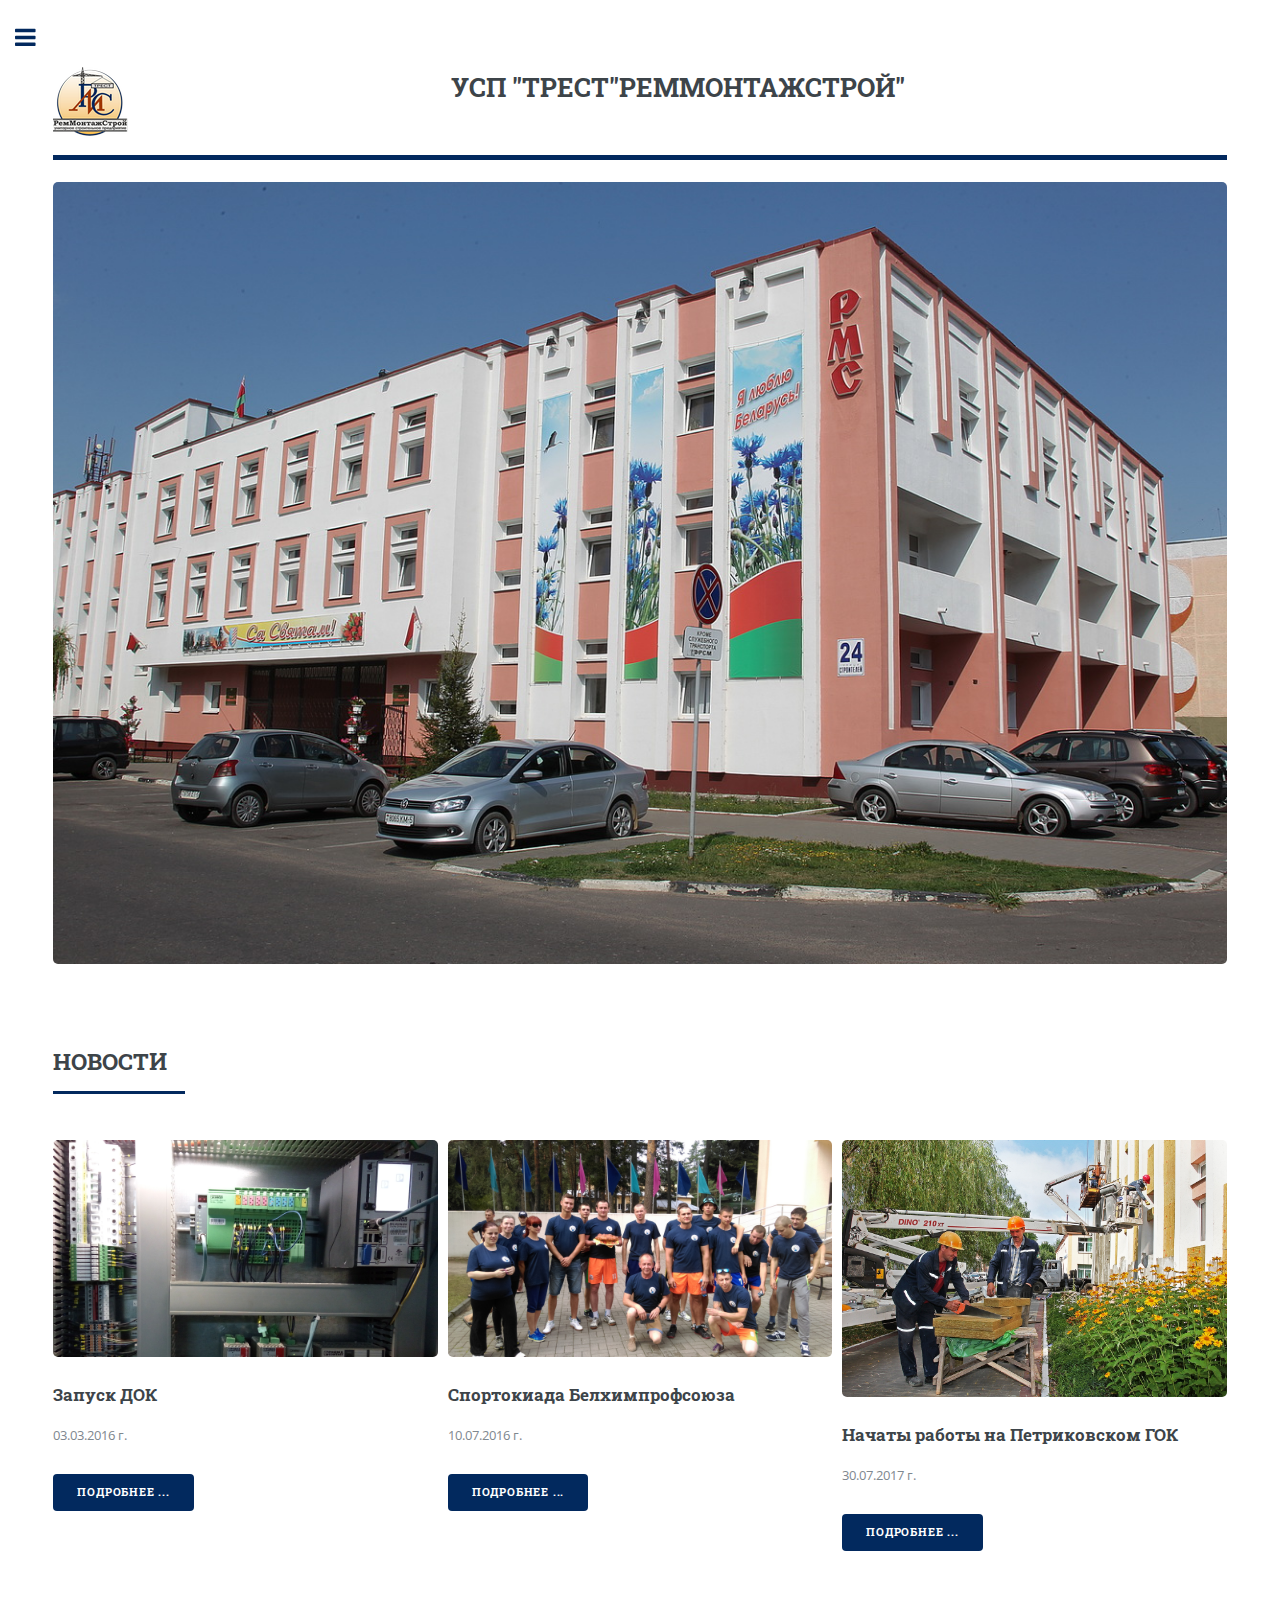
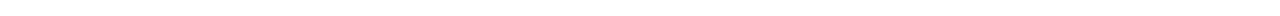
==== index.html @ 331b1f1f "Хрень опять" ====
<!DOCTYPE HTML>

<html>

<head>
    <title>УСП "Трест"Реммотажстрой"</title>
    <meta charset="utf-8" />
    <meta name="viewport" content="width=device-width, initial-scale=1, user-scalable=no" />
    <!--[if lte IE 8]><script src="assets/js/ie/html5shiv.js"></script><![endif]-->
    <link rel="stylesheet" href="assets/css/main.css" />
    <!--[if lte IE 9]><link rel="stylesheet" href="assets/css/ie9.css" /><![endif]-->
    <!--[if lte IE 8]><link rel="stylesheet" href="assets/css/ie8.css" /><![endif]-->
</head>

<body>

    <!-- Wrapper -->
    <div id="wrapper">

        <!-- Main -->
        <div id="main">
            <div class="inner">

                <!-- Header -->
                <header id="header">
                    <a href="index.html" class="logo">
                        <!-- <strong>УСП "Трест"Реммотажстрой"</strong> -->
                        <img src="images/logo.png" align="left" alt="">
                        <h2 align="center">УСП "ТРЕСТ"РЕММОНТАЖСТРОЙ"</h2>
                    </a>
                </header>

                <!-- Section -->
                <br><span class="image fit">
						<img src="images/slideshow/slide_1.jpg" alt=""/>
					</span>
                <section>
                    <header class="major">
                        <h2>НОВОСТИ</h2>
                    </header>
                    <div class="box alt">
                        <div class="row 50% uniform">
                            <div class="4u">
                                <span class="image fit"><img src="images/news/IMG_2016-05-11_094144.jpg" alt="" /></span>
                                <h3>
                                    Запуск ДОК
                                </h3>
                                <p>03.03.2016&nbspг.</p>
                                <ul class="actions">
                                    <li><a href="#" class="button special fit">Подробнее ...</a></li>
                                </ul>
                            </div>
                            <div class="4u">
                                <span class="image fit"><img src="images/news/IMAG3415.jpg" alt="" /></span>
                                <h3>
                                    Спортокиада Белхимпрофсоюза
                                </h3>
                                <p>10.07.2016&nbspг.</p>
                                <ul class="actions">
                                    <li><a href="#" class="button special fit">Подробнее ...</a></li>
                                </ul>
                            </div>
                            <div class="4u">
                                <span class="image fit"><img src="images/history/slide_3.jpg" alt="" /></span>
                                <h3>Начаты работы на Петриковском ГОК</h3>
                                <p>30.07.2017&nbspг.</p>
                                <ul class="actions">
                                    <li><a href="#" class="button special fit">Подробнее ...</a></li>
                                </ul>
                            </div>
                        </div>
                    </div>
                </section>

            </div>
        </div>

        <!-- Sidebar -->
        <div id="sidebar">
            <div class="inner">

                <!-- Search -->
<<<<<<< HEAD
               <section id="search" class="alt">
									<form method="post" action="#">
										<input type="text" name="query" id="query" placeholder="Найти..." />
									</form>
				</section>
=======
                <section id="search" class="alt">
                    <form method="post" action="#">
                        <input type="text" name="query" id="query" placeholder="Search" />
                    </form>
                </section>
>>>>>>> 5af8afeb634a2a65fe85625d6ecbdbc8ba292c59

                <!-- Menu -->
                <nav id="menu">
                    <header class="major">
                        <h2>Меню:</h2>
                    </header>
                    <ul>
                        <li><a href="index.html">Главная страница</a></li>
                        <li>
                            <span class="opener">Виды деятельности</span>
                            <ul>
                                <li><a href="equipment.html">Выполняемые работы</a></li>
                                <li><a href="equipment_1">Производство</a></li>
                                <li><a href="equipment_2">Оказание услуг</a></li>
                            </ul>
                        </li>
                        <li><a href="license.html">Сертификаты и лицензии</a></li>
                        <li><a href="contacts.html">Контакты</a></li>
                        <li><a href="about_the_company.html">О предприятии</a></li>
                    </ul>
                </nav>

                <!-- Footer -->
                <footer id="footer">
                    <p align="center">Унитарное строительное предприятие
                        <br>«Трест«Реммонтажстрой»
                        <br>ул. Строителей, 24, каб.302, 223710,
                        <br>г. Солигорск Минской области.
                        <br>т/ф: +375174 22 63 66</p><br><br><br><br><br><br><br><br><br>
                    <p align="center" class="copyright">&copy&nbsp2017&nbspУСП&nbsp"Трест"Реммонтажстрой"</p>
                </footer>

            </div>
        </div>

    </div>

    <!-- Scripts -->
    <script src="assets/js/jquery.min.js"></script>
    <script src="assets/js/skel.min.js"></script>
    <script src="assets/js/util.js"></script>
    <!--[if lte IE 8]><script src="assets/js/ie/respond.min.js"></script><![endif]-->
    <script src="assets/js/main.js"></script>

</body>

</html>
---- assets/css/main.css ----
@import url(font-awesome.min.css);
@import url("https://fonts.googleapis.com/css?family=Open+Sans:400,600,400italic,600italic|Roboto+Slab:400,700");

/*
	Editorial by HTML5 UP
	html5up.net | @ajlkn
	Free for personal and commercial use under the CCA 3.0 license (html5up.net/license)
*/


/* Reset */

html,
body,
div,
span,
applet,
object,
iframe,
h1,
h2,
h3,
h4,
h5,
h6,
p,
blockquote,
pre,
a,
abbr,
acronym,
address,
big,
cite,
code,
del,
dfn,
em,
img,
ins,
kbd,
q,
s,
samp,
small,
strike,
strong,
sub,
sup,
tt,
var,
b,
u,
i,
center,
dl,
dt,
dd,
ol,
ul,
li,
fieldset,
form,
label,
legend,
table,
caption,
tbody,
tfoot,
thead,
tr,
th,
td,
article,
aside,
canvas,
details,
embed,
figure,
figcaption,
footer,
header,
hgroup,
menu,
nav,
output,
ruby,
section,
summary,
time,
mark,
audio,
video {
    margin: 0;
    padding: 0;
    border: 0;
    font-size: 100%;
    font: inherit;
    vertical-align: baseline;
}

article,
aside,
details,
figcaption,
figure,
footer,
header,
hgroup,
menu,
nav,
section {
    display: block;
}

body {
    line-height: 1;
}

ol,
ul {
    list-style: none;
}

blockquote,
q {
    quotes: none;
}

blockquote:before,
blockquote:after,
q:before,
q:after {
    content: '';
    content: none;
}

table {
    border-collapse: collapse;
    border-spacing: 0;
}

body {
    -webkit-text-size-adjust: none;
}


/* Box Model */

*,
*:before,
*:after {
    -moz-box-sizing: border-box;
    -webkit-box-sizing: border-box;
    box-sizing: border-box;
}


/* Grid */

.row {
    border-bottom: solid 1px transparent;
    -moz-box-sizing: border-box;
    -webkit-box-sizing: border-box;
    box-sizing: border-box;
}

.row>* {
    float: left;
    -moz-box-sizing: border-box;
    -webkit-box-sizing: border-box;
    box-sizing: border-box;
}

.row:after,
.row:before {
    content: '';
    display: block;
    clear: both;
    height: 0;
}

.row.uniform>*> :first-child {
    margin-top: 0;
}

.row.uniform>*> :last-child {
    margin-bottom: 0;
}

.row.\30 \25>* {
    padding: 0 0 0 0em;
}

.row.\30 \25 {
    margin: 0 0 -1px 0em;
}

.row.uniform.\30 \25>* {
    padding: 0em 0 0 0em;
}

.row.uniform.\30 \25 {
    margin: 0em 0 -1px 0em;
}

.row>* {
    padding: 0 0 0 1.5em;
}

.row {
    margin: 0 0 -1px -1.5em;
}

.row.uniform>* {
    padding: 1.5em 0 0 1.5em;
}

.row.uniform {
    margin: -1.5em 0 -1px -1.5em;
}

.row.\32 00\25>* {
    padding: 0 0 0 3em;
}

.row.\32 00\25 {
    margin: 0 0 -1px -3em;
}

.row.uniform.\32 00\25>* {
    padding: 3em 0 0 3em;
}

.row.uniform.\32 00\25 {
    margin: -3em 0 -1px -3em;
}

.row.\31 50\25>* {
    padding: 0 0 0 2.25em;
}

.row.\31 50\25 {
    margin: 0 0 -1px -2.25em;
}

.row.uniform.\31 50\25>* {
    padding: 2.25em 0 0 2.25em;
}

.row.uniform.\31 50\25 {
    margin: -2.25em 0 -1px -2.25em;
}

.row.\35 0\25>* {
    padding: 0 0 0 0.75em;
}

.row.\35 0\25 {
    margin: 0 0 -1px -0.75em;
}

.row.uniform.\35 0\25>* {
    padding: 0.75em 0 0 0.75em;
}

.row.uniform.\35 0\25 {
    margin: -0.75em 0 -1px -0.75em;
}

.row.\32 5\25>* {
    padding: 0 0 0 0.375em;
}

.row.\32 5\25 {
    margin: 0 0 -1px -0.375em;
}

.row.uniform.\32 5\25>* {
    padding: 0.375em 0 0 0.375em;
}

.row.uniform.\32 5\25 {
    margin: -0.375em 0 -1px -0.375em;
}

.\31 2u,
.\31 2u\24 {
    width: 100%;
    clear: none;
    margin-left: 0;
}

.\31 1u,
.\31 1u\24 {
    width: 91.6666666667%;
    clear: none;
    margin-left: 0;
}

.\31 0u,
.\31 0u\24 {
    width: 83.3333333333%;
    clear: none;
    margin-left: 0;
}

.\39 u,
.\39 u\24 {
    width: 75%;
    clear: none;
    margin-left: 0;
}

.\38 u,
.\38 u\24 {
    width: 66.6666666667%;
    clear: none;
    margin-left: 0;
}

.\37 u,
.\37 u\24 {
    width: 58.3333333333%;
    clear: none;
    margin-left: 0;
}

.\36 u,
.\36 u\24 {
    width: 50%;
    clear: none;
    margin-left: 0;
}

.\35 u,
.\35 u\24 {
    width: 41.6666666667%;
    clear: none;
    margin-left: 0;
}

.\34 u,
.\34 u\24 {
    width: 33.3333333333%;
    clear: none;
    margin-left: 0;
}

.\33 u,
.\33 u\24 {
    width: 25%;
    clear: none;
    margin-left: 0;
}

.\32 u,
.\32 u\24 {
    width: 16.6666666667%;
    clear: none;
    margin-left: 0;
}

.\31 u,
.\31 u\24 {
    width: 8.3333333333%;
    clear: none;
    margin-left: 0;
}

.\31 2u\24+*,
.\31 1u\24+*,
.\31 0u\24+*,
.\39 u\24+*,
.\38 u\24+*,
.\37 u\24+*,
.\36 u\24+*,
.\35 u\24+*,
.\34 u\24+*,
.\33 u\24+*,
.\32 u\24+*,
.\31 u\24+* {
    clear: left;
}

.\-11u {
    margin-left: 91.66667%;
}

.\-10u {
    margin-left: 83.33333%;
}

.\-9u {
    margin-left: 75%;
}

.\-8u {
    margin-left: 66.66667%;
}

.\-7u {
    margin-left: 58.33333%;
}

.\-6u {
    margin-left: 50%;
}

.\-5u {
    margin-left: 41.66667%;
}

.\-4u {
    margin-left: 33.33333%;
}

.\-3u {
    margin-left: 25%;
}

.\-2u {
    margin-left: 16.66667%;
}

.\-1u {
    margin-left: 8.33333%;
}

@media screen and (max-width: 1680px) {
    .row>* {
        padding: 0 0 0 1.5em;
    }
    .row {
        margin: 0 0 -1px -1.5em;
    }
    .row.uniform>* {
        padding: 1.5em 0 0 1.5em;
    }
    .row.uniform {
        margin: -1.5em 0 -1px -1.5em;
    }
    .row.\32 00\25>* {
        padding: 0 0 0 3em;
    }
    .row.\32 00\25 {
        margin: 0 0 -1px -3em;
    }
    .row.uniform.\32 00\25>* {
        padding: 3em 0 0 3em;
    }
    .row.uniform.\32 00\25 {
        margin: -3em 0 -1px -3em;
    }
    .row.\31 50\25>* {
        padding: 0 0 0 2.25em;
    }
    .row.\31 50\25 {
        margin: 0 0 -1px -2.25em;
    }
    .row.uniform.\31 50\25>* {
        padding: 2.25em 0 0 2.25em;
    }
    .row.uniform.\31 50\25 {
        margin: -2.25em 0 -1px -2.25em;
    }
    .row.\35 0\25>* {
        padding: 0 0 0 0.75em;
    }
    .row.\35 0\25 {
        margin: 0 0 -1px -0.75em;
    }
    .row.uniform.\35 0\25>* {
        padding: 0.75em 0 0 0.75em;
    }
    .row.uniform.\35 0\25 {
        margin: -0.75em 0 -1px -0.75em;
    }
    .row.\32 5\25>* {
        padding: 0 0 0 0.375em;
    }
    .row.\32 5\25 {
        margin: 0 0 -1px -0.375em;
    }
    .row.uniform.\32 5\25>* {
        padding: 0.375em 0 0 0.375em;
    }
    .row.uniform.\32 5\25 {
        margin: -0.375em 0 -1px -0.375em;
    }
    .\31 2u\28xlarge\29,
    .\31 2u\24\28xlarge\29 {
        width: 100%;
        clear: none;
        margin-left: 0;
    }
    .\31 1u\28xlarge\29,
    .\31 1u\24\28xlarge\29 {
        width: 91.6666666667%;
        clear: none;
        margin-left: 0;
    }
    .\31 0u\28xlarge\29,
    .\31 0u\24\28xlarge\29 {
        width: 83.3333333333%;
        clear: none;
        margin-left: 0;
    }
    .\39 u\28xlarge\29,
    .\39 u\24\28xlarge\29 {
        width: 75%;
        clear: none;
        margin-left: 0;
    }
    .\38 u\28xlarge\29,
    .\38 u\24\28xlarge\29 {
        width: 66.6666666667%;
        clear: none;
        margin-left: 0;
    }
    .\37 u\28xlarge\29,
    .\37 u\24\28xlarge\29 {
        width: 58.3333333333%;
        clear: none;
        margin-left: 0;
    }
    .\36 u\28xlarge\29,
    .\36 u\24\28xlarge\29 {
        width: 50%;
        clear: none;
        margin-left: 0;
    }
    .\35 u\28xlarge\29,
    .\35 u\24\28xlarge\29 {
        width: 41.6666666667%;
        clear: none;
        margin-left: 0;
    }
    .\34 u\28xlarge\29,
    .\34 u\24\28xlarge\29 {
        width: 33.3333333333%;
        clear: none;
        margin-left: 0;
    }
    .\33 u\28xlarge\29,
    .\33 u\24\28xlarge\29 {
        width: 25%;
        clear: none;
        margin-left: 0;
    }
    .\32 u\28xlarge\29,
    .\32 u\24\28xlarge\29 {
        width: 16.6666666667%;
        clear: none;
        margin-left: 0;
    }
    .\31 u\28xlarge\29,
    .\31 u\24\28xlarge\29 {
        width: 8.3333333333%;
        clear: none;
        margin-left: 0;
    }
    .\31 2u\24\28xlarge\29+*,
    .\31 1u\24\28xlarge\29+*,
    .\31 0u\24\28xlarge\29+*,
    .\39 u\24\28xlarge\29+*,
    .\38 u\24\28xlarge\29+*,
    .\37 u\24\28xlarge\29+*,
    .\36 u\24\28xlarge\29+*,
    .\35 u\24\28xlarge\29+*,
    .\34 u\24\28xlarge\29+*,
    .\33 u\24\28xlarge\29+*,
    .\32 u\24\28xlarge\29+*,
    .\31 u\24\28xlarge\29+* {
        clear: left;
    }
    .\-11u\28xlarge\29 {
        margin-left: 91.66667%;
    }
    .\-10u\28xlarge\29 {
        margin-left: 83.33333%;
    }
    .\-9u\28xlarge\29 {
        margin-left: 75%;
    }
    .\-8u\28xlarge\29 {
        margin-left: 66.66667%;
    }
    .\-7u\28xlarge\29 {
        margin-left: 58.33333%;
    }
    .\-6u\28xlarge\29 {
        margin-left: 50%;
    }
    .\-5u\28xlarge\29 {
        margin-left: 41.66667%;
    }
    .\-4u\28xlarge\29 {
        margin-left: 33.33333%;
    }
    .\-3u\28xlarge\29 {
        margin-left: 25%;
    }
    .\-2u\28xlarge\29 {
        margin-left: 16.66667%;
    }
    .\-1u\28xlarge\29 {
        margin-left: 8.33333%;
    }
}

@media screen and (max-width: 1280px) {
    .row>* {
        padding: 0 0 0 1.5em;
    }
    .row {
        margin: 0 0 -1px -1.5em;
    }
    .row.uniform>* {
        padding: 1.5em 0 0 1.5em;
    }
    .row.uniform {
        margin: -1.5em 0 -1px -1.5em;
    }
    .row.\32 00\25>* {
        padding: 0 0 0 3em;
    }
    .row.\32 00\25 {
        margin: 0 0 -1px -3em;
    }
    .row.uniform.\32 00\25>* {
        padding: 3em 0 0 3em;
    }
    .row.uniform.\32 00\25 {
        margin: -3em 0 -1px -3em;
    }
    .row.\31 50\25>* {
        padding: 0 0 0 2.25em;
    }
    .row.\31 50\25 {
        margin: 0 0 -1px -2.25em;
    }
    .row.uniform.\31 50\25>* {
        padding: 2.25em 0 0 2.25em;
    }
    .row.uniform.\31 50\25 {
        margin: -2.25em 0 -1px -2.25em;
    }
    .row.\35 0\25>* {
        padding: 0 0 0 0.75em;
    }
    .row.\35 0\25 {
        margin: 0 0 -1px -0.75em;
    }
    .row.uniform.\35 0\25>* {
        padding: 0.75em 0 0 0.75em;
    }
    .row.uniform.\35 0\25 {
        margin: -0.75em 0 -1px -0.75em;
    }
    .row.\32 5\25>* {
        padding: 0 0 0 0.375em;
    }
    .row.\32 5\25 {
        margin: 0 0 -1px -0.375em;
    }
    .row.uniform.\32 5\25>* {
        padding: 0.375em 0 0 0.375em;
    }
    .row.uniform.\32 5\25 {
        margin: -0.375em 0 -1px -0.375em;
    }
    .\31 2u\28large\29,
    .\31 2u\24\28large\29 {
        width: 100%;
        clear: none;
        margin-left: 0;
    }
    .\31 1u\28large\29,
    .\31 1u\24\28large\29 {
        width: 91.6666666667%;
        clear: none;
        margin-left: 0;
    }
    .\31 0u\28large\29,
    .\31 0u\24\28large\29 {
        width: 83.3333333333%;
        clear: none;
        margin-left: 0;
    }
    .\39 u\28large\29,
    .\39 u\24\28large\29 {
        width: 75%;
        clear: none;
        margin-left: 0;
    }
    .\38 u\28large\29,
    .\38 u\24\28large\29 {
        width: 66.6666666667%;
        clear: none;
        margin-left: 0;
    }
    .\37 u\28large\29,
    .\37 u\24\28large\29 {
        width: 58.3333333333%;
        clear: none;
        margin-left: 0;
    }
    .\36 u\28large\29,
    .\36 u\24\28large\29 {
        width: 50%;
        clear: none;
        margin-left: 0;
    }
    .\35 u\28large\29,
    .\35 u\24\28large\29 {
        width: 41.6666666667%;
        clear: none;
        margin-left: 0;
    }
    .\34 u\28large\29,
    .\34 u\24\28large\29 {
        width: 33.3333333333%;
        clear: none;
        margin-left: 0;
    }
    .\33 u\28large\29,
    .\33 u\24\28large\29 {
        width: 25%;
        clear: none;
        margin-left: 0;
    }
    .\32 u\28large\29,
    .\32 u\24\28large\29 {
        width: 16.6666666667%;
        clear: none;
        margin-left: 0;
    }
    .\31 u\28large\29,
    .\31 u\24\28large\29 {
        width: 8.3333333333%;
        clear: none;
        margin-left: 0;
    }
    .\31 2u\24\28large\29+*,
    .\31 1u\24\28large\29+*,
    .\31 0u\24\28large\29+*,
    .\39 u\24\28large\29+*,
    .\38 u\24\28large\29+*,
    .\37 u\24\28large\29+*,
    .\36 u\24\28large\29+*,
    .\35 u\24\28large\29+*,
    .\34 u\24\28large\29+*,
    .\33 u\24\28large\29+*,
    .\32 u\24\28large\29+*,
    .\31 u\24\28large\29+* {
        clear: left;
    }
    .\-11u\28large\29 {
        margin-left: 91.66667%;
    }
    .\-10u\28large\29 {
        margin-left: 83.33333%;
    }
    .\-9u\28large\29 {
        margin-left: 75%;
    }
    .\-8u\28large\29 {
        margin-left: 66.66667%;
    }
    .\-7u\28large\29 {
        margin-left: 58.33333%;
    }
    .\-6u\28large\29 {
        margin-left: 50%;
    }
    .\-5u\28large\29 {
        margin-left: 41.66667%;
    }
    .\-4u\28large\29 {
        margin-left: 33.33333%;
    }
    .\-3u\28large\29 {
        margin-left: 25%;
    }
    .\-2u\28large\29 {
        margin-left: 16.66667%;
    }
    .\-1u\28large\29 {
        margin-left: 8.33333%;
    }
}

@media screen and (max-width: 980px) {
    .row>* {
        padding: 0 0 0 1.5em;
    }
    .row {
        margin: 0 0 -1px -1.5em;
    }
    .row.uniform>* {
        padding: 1.5em 0 0 1.5em;
    }
    .row.uniform {
        margin: -1.5em 0 -1px -1.5em;
    }
    .row.\32 00\25>* {
        padding: 0 0 0 3em;
    }
    .row.\32 00\25 {
        margin: 0 0 -1px -3em;
    }
    .row.uniform.\32 00\25>* {
        padding: 3em 0 0 3em;
    }
    .row.uniform.\32 00\25 {
        margin: -3em 0 -1px -3em;
    }
    .row.\31 50\25>* {
        padding: 0 0 0 2.25em;
    }
    .row.\31 50\25 {
        margin: 0 0 -1px -2.25em;
    }
    .row.uniform.\31 50\25>* {
        padding: 2.25em 0 0 2.25em;
    }
    .row.uniform.\31 50\25 {
        margin: -2.25em 0 -1px -2.25em;
    }
    .row.\35 0\25>* {
        padding: 0 0 0 0.75em;
    }
    .row.\35 0\25 {
        margin: 0 0 -1px -0.75em;
    }
    .row.uniform.\35 0\25>* {
        padding: 0.75em 0 0 0.75em;
    }
    .row.uniform.\35 0\25 {
        margin: -0.75em 0 -1px -0.75em;
    }
    .row.\32 5\25>* {
        padding: 0 0 0 0.375em;
    }
    .row.\32 5\25 {
        margin: 0 0 -1px -0.375em;
    }
    .row.uniform.\32 5\25>* {
        padding: 0.375em 0 0 0.375em;
    }
    .row.uniform.\32 5\25 {
        margin: -0.375em 0 -1px -0.375em;
    }
    .\31 2u\28medium\29,
    .\31 2u\24\28medium\29 {
        width: 100%;
        clear: none;
        margin-left: 0;
    }
    .\31 1u\28medium\29,
    .\31 1u\24\28medium\29 {
        width: 91.6666666667%;
        clear: none;
        margin-left: 0;
    }
    .\31 0u\28medium\29,
    .\31 0u\24\28medium\29 {
        width: 83.3333333333%;
        clear: none;
        margin-left: 0;
    }
    .\39 u\28medium\29,
    .\39 u\24\28medium\29 {
        width: 75%;
        clear: none;
        margin-left: 0;
    }
    .\38 u\28medium\29,
    .\38 u\24\28medium\29 {
        width: 66.6666666667%;
        clear: none;
        margin-left: 0;
    }
    .\37 u\28medium\29,
    .\37 u\24\28medium\29 {
        width: 58.3333333333%;
        clear: none;
        margin-left: 0;
    }
    .\36 u\28medium\29,
    .\36 u\24\28medium\29 {
        width: 50%;
        clear: none;
        margin-left: 0;
    }
    .\35 u\28medium\29,
    .\35 u\24\28medium\29 {
        width: 41.6666666667%;
        clear: none;
        margin-left: 0;
    }
    .\34 u\28medium\29,
    .\34 u\24\28medium\29 {
        width: 33.3333333333%;
        clear: none;
        margin-left: 0;
    }
    .\33 u\28medium\29,
    .\33 u\24\28medium\29 {
        width: 25%;
        clear: none;
        margin-left: 0;
    }
    .\32 u\28medium\29,
    .\32 u\24\28medium\29 {
        width: 16.6666666667%;
        clear: none;
        margin-left: 0;
    }
    .\31 u\28medium\29,
    .\31 u\24\28medium\29 {
        width: 8.3333333333%;
        clear: none;
        margin-left: 0;
    }
    .\31 2u\24\28medium\29+*,
    .\31 1u\24\28medium\29+*,
    .\31 0u\24\28medium\29+*,
    .\39 u\24\28medium\29+*,
    .\38 u\24\28medium\29+*,
    .\37 u\24\28medium\29+*,
    .\36 u\24\28medium\29+*,
    .\35 u\24\28medium\29+*,
    .\34 u\24\28medium\29+*,
    .\33 u\24\28medium\29+*,
    .\32 u\24\28medium\29+*,
    .\31 u\24\28medium\29+* {
        clear: left;
    }
    .\-11u\28medium\29 {
        margin-left: 91.66667%;
    }
    .\-10u\28medium\29 {
        margin-left: 83.33333%;
    }
    .\-9u\28medium\29 {
        margin-left: 75%;
    }
    .\-8u\28medium\29 {
        margin-left: 66.66667%;
    }
    .\-7u\28medium\29 {
        margin-left: 58.33333%;
    }
    .\-6u\28medium\29 {
        margin-left: 50%;
    }
    .\-5u\28medium\29 {
        margin-left: 41.66667%;
    }
    .\-4u\28medium\29 {
        margin-left: 33.33333%;
    }
    .\-3u\28medium\29 {
        margin-left: 25%;
    }
    .\-2u\28medium\29 {
        margin-left: 16.66667%;
    }
    .\-1u\28medium\29 {
        margin-left: 8.33333%;
    }
}

@media screen and (max-width: 736px) {
    .row>* {
        padding: 0 0 0 1.5em;
    }
    .row {
        margin: 0 0 -1px -1.5em;
    }
    .row.uniform>* {
        padding: 1.5em 0 0 1.5em;
    }
    .row.uniform {
        margin: -1.5em 0 -1px -1.5em;
    }
    .row.\32 00\25>* {
        padding: 0 0 0 3em;
    }
    .row.\32 00\25 {
        margin: 0 0 -1px -3em;
    }
    .row.uniform.\32 00\25>* {
        padding: 3em 0 0 3em;
    }
    .row.uniform.\32 00\25 {
        margin: -3em 0 -1px -3em;
    }
    .row.\31 50\25>* {
        padding: 0 0 0 2.25em;
    }
    .row.\31 50\25 {
        margin: 0 0 -1px -2.25em;
    }
    .row.uniform.\31 50\25>* {
        padding: 2.25em 0 0 2.25em;
    }
    .row.uniform.\31 50\25 {
        margin: -2.25em 0 -1px -2.25em;
    }
    .row.\35 0\25>* {
        padding: 0 0 0 0.75em;
    }
    .row.\35 0\25 {
        margin: 0 0 -1px -0.75em;
    }
    .row.uniform.\35 0\25>* {
        padding: 0.75em 0 0 0.75em;
    }
    .row.uniform.\35 0\25 {
        margin: -0.75em 0 -1px -0.75em;
    }
    .row.\32 5\25>* {
        padding: 0 0 0 0.375em;
    }
    .row.\32 5\25 {
        margin: 0 0 -1px -0.375em;
    }
    .row.uniform.\32 5\25>* {
        padding: 0.375em 0 0 0.375em;
    }
    .row.uniform.\32 5\25 {
        margin: -0.375em 0 -1px -0.375em;
    }
    .\31 2u\28small\29,
    .\31 2u\24\28small\29 {
        width: 100%;
        clear: none;
        margin-left: 0;
    }
    .\31 1u\28small\29,
    .\31 1u\24\28small\29 {
        width: 91.6666666667%;
        clear: none;
        margin-left: 0;
    }
    .\31 0u\28small\29,
    .\31 0u\24\28small\29 {
        width: 83.3333333333%;
        clear: none;
        margin-left: 0;
    }
    .\39 u\28small\29,
    .\39 u\24\28small\29 {
        width: 75%;
        clear: none;
        margin-left: 0;
    }
    .\38 u\28small\29,
    .\38 u\24\28small\29 {
        width: 66.6666666667%;
        clear: none;
        margin-left: 0;
    }
    .\37 u\28small\29,
    .\37 u\24\28small\29 {
        width: 58.3333333333%;
        clear: none;
        margin-left: 0;
    }
    .\36 u\28small\29,
    .\36 u\24\28small\29 {
        width: 50%;
        clear: none;
        margin-left: 0;
    }
    .\35 u\28small\29,
    .\35 u\24\28small\29 {
        width: 41.6666666667%;
        clear: none;
        margin-left: 0;
    }
    .\34 u\28small\29,
    .\34 u\24\28small\29 {
        width: 33.3333333333%;
        clear: none;
        margin-left: 0;
    }
    .\33 u\28small\29,
    .\33 u\24\28small\29 {
        width: 25%;
        clear: none;
        margin-left: 0;
    }
    .\32 u\28small\29,
    .\32 u\24\28small\29 {
        width: 16.6666666667%;
        clear: none;
        margin-left: 0;
    }
    .\31 u\28small\29,
    .\31 u\24\28small\29 {
        width: 8.3333333333%;
        clear: none;
        margin-left: 0;
    }
    .\31 2u\24\28small\29+*,
    .\31 1u\24\28small\29+*,
    .\31 0u\24\28small\29+*,
    .\39 u\24\28small\29+*,
    .\38 u\24\28small\29+*,
    .\37 u\24\28small\29+*,
    .\36 u\24\28small\29+*,
    .\35 u\24\28small\29+*,
    .\34 u\24\28small\29+*,
    .\33 u\24\28small\29+*,
    .\32 u\24\28small\29+*,
    .\31 u\24\28small\29+* {
        clear: left;
    }
    .\-11u\28small\29 {
        margin-left: 91.66667%;
    }
    .\-10u\28small\29 {
        margin-left: 83.33333%;
    }
    .\-9u\28small\29 {
        margin-left: 75%;
    }
    .\-8u\28small\29 {
        margin-left: 66.66667%;
    }
    .\-7u\28small\29 {
        margin-left: 58.33333%;
    }
    .\-6u\28small\29 {
        margin-left: 50%;
    }
    .\-5u\28small\29 {
        margin-left: 41.66667%;
    }
    .\-4u\28small\29 {
        margin-left: 33.33333%;
    }
    .\-3u\28small\29 {
        margin-left: 25%;
    }
    .\-2u\28small\29 {
        margin-left: 16.66667%;
    }
    .\-1u\28small\29 {
        margin-left: 8.33333%;
    }
}

@media screen and (max-width: 480px) {
    .row>* {
        padding: 0 0 0 1.5em;
    }
    .row {
        margin: 0 0 -1px -1.5em;
    }
    .row.uniform>* {
        padding: 1.5em 0 0 1.5em;
    }
    .row.uniform {
        margin: -1.5em 0 -1px -1.5em;
    }
    .row.\32 00\25>* {
        padding: 0 0 0 3em;
    }
    .row.\32 00\25 {
        margin: 0 0 -1px -3em;
    }
    .row.uniform.\32 00\25>* {
        padding: 3em 0 0 3em;
    }
    .row.uniform.\32 00\25 {
        margin: -3em 0 -1px -3em;
    }
    .row.\31 50\25>* {
        padding: 0 0 0 2.25em;
    }
    .row.\31 50\25 {
        margin: 0 0 -1px -2.25em;
    }
    .row.uniform.\31 50\25>* {
        padding: 2.25em 0 0 2.25em;
    }
    .row.uniform.\31 50\25 {
        margin: -2.25em 0 -1px -2.25em;
    }
    .row.\35 0\25>* {
        padding: 0 0 0 0.75em;
    }
    .row.\35 0\25 {
        margin: 0 0 -1px -0.75em;
    }
    .row.uniform.\35 0\25>* {
        padding: 0.75em 0 0 0.75em;
    }
    .row.uniform.\35 0\25 {
        margin: -0.75em 0 -1px -0.75em;
    }
    .row.\32 5\25>* {
        padding: 0 0 0 0.375em;
    }
    .row.\32 5\25 {
        margin: 0 0 -1px -0.375em;
    }
    .row.uniform.\32 5\25>* {
        padding: 0.375em 0 0 0.375em;
    }
    .row.uniform.\32 5\25 {
        margin: -0.375em 0 -1px -0.375em;
    }
    .\31 2u\28xsmall\29,
    .\31 2u\24\28xsmall\29 {
        width: 100%;
        clear: none;
        margin-left: 0;
    }
    .\31 1u\28xsmall\29,
    .\31 1u\24\28xsmall\29 {
        width: 91.6666666667%;
        clear: none;
        margin-left: 0;
    }
    .\31 0u\28xsmall\29,
    .\31 0u\24\28xsmall\29 {
        width: 83.3333333333%;
        clear: none;
        margin-left: 0;
    }
    .\39 u\28xsmall\29,
    .\39 u\24\28xsmall\29 {
        width: 75%;
        clear: none;
        margin-left: 0;
    }
    .\38 u\28xsmall\29,
    .\38 u\24\28xsmall\29 {
        width: 66.6666666667%;
        clear: none;
        margin-left: 0;
    }
    .\37 u\28xsmall\29,
    .\37 u\24\28xsmall\29 {
        width: 58.3333333333%;
        clear: none;
        margin-left: 0;
    }
    .\36 u\28xsmall\29,
    .\36 u\24\28xsmall\29 {
        width: 50%;
        clear: none;
        margin-left: 0;
    }
    .\35 u\28xsmall\29,
    .\35 u\24\28xsmall\29 {
        width: 41.6666666667%;
        clear: none;
        margin-left: 0;
    }
    .\34 u\28xsmall\29,
    .\34 u\24\28xsmall\29 {
        width: 33.3333333333%;
        clear: none;
        margin-left: 0;
    }
    .\33 u\28xsmall\29,
    .\33 u\24\28xsmall\29 {
        width: 25%;
        clear: none;
        margin-left: 0;
    }
    .\32 u\28xsmall\29,
    .\32 u\24\28xsmall\29 {
        width: 16.6666666667%;
        clear: none;
        margin-left: 0;
    }
    .\31 u\28xsmall\29,
    .\31 u\24\28xsmall\29 {
        width: 8.3333333333%;
        clear: none;
        margin-left: 0;
    }
    .\31 2u\24\28xsmall\29+*,
    .\31 1u\24\28xsmall\29+*,
    .\31 0u\24\28xsmall\29+*,
    .\39 u\24\28xsmall\29+*,
    .\38 u\24\28xsmall\29+*,
    .\37 u\24\28xsmall\29+*,
    .\36 u\24\28xsmall\29+*,
    .\35 u\24\28xsmall\29+*,
    .\34 u\24\28xsmall\29+*,
    .\33 u\24\28xsmall\29+*,
    .\32 u\24\28xsmall\29+*,
    .\31 u\24\28xsmall\29+* {
        clear: left;
    }
    .\-11u\28xsmall\29 {
        margin-left: 91.66667%;
    }
    .\-10u\28xsmall\29 {
        margin-left: 83.33333%;
    }
    .\-9u\28xsmall\29 {
        margin-left: 75%;
    }
    .\-8u\28xsmall\29 {
        margin-left: 66.66667%;
    }
    .\-7u\28xsmall\29 {
        margin-left: 58.33333%;
    }
    .\-6u\28xsmall\29 {
        margin-left: 50%;
    }
    .\-5u\28xsmall\29 {
        margin-left: 41.66667%;
    }
    .\-4u\28xsmall\29 {
        margin-left: 33.33333%;
    }
    .\-3u\28xsmall\29 {
        margin-left: 25%;
    }
    .\-2u\28xsmall\29 {
        margin-left: 16.66667%;
    }
    .\-1u\28xsmall\29 {
        margin-left: 8.33333%;
    }
}

@media screen and (max-width: 360px) {
    .row>* {
        padding: 0 0 0 1.5em;
    }
    .row {
        margin: 0 0 -1px -1.5em;
    }
    .row.uniform>* {
        padding: 1.5em 0 0 1.5em;
    }
    .row.uniform {
        margin: -1.5em 0 -1px -1.5em;
    }
    .row.\32 00\25>* {
        padding: 0 0 0 3em;
    }
    .row.\32 00\25 {
        margin: 0 0 -1px -3em;
    }
    .row.uniform.\32 00\25>* {
        padding: 3em 0 0 3em;
    }
    .row.uniform.\32 00\25 {
        margin: -3em 0 -1px -3em;
    }
    .row.\31 50\25>* {
        padding: 0 0 0 2.25em;
    }
    .row.\31 50\25 {
        margin: 0 0 -1px -2.25em;
    }
    .row.uniform.\31 50\25>* {
        padding: 2.25em 0 0 2.25em;
    }
    .row.uniform.\31 50\25 {
        margin: -2.25em 0 -1px -2.25em;
    }
    .row.\35 0\25>* {
        padding: 0 0 0 0.75em;
    }
    .row.\35 0\25 {
        margin: 0 0 -1px -0.75em;
    }
    .row.uniform.\35 0\25>* {
        padding: 0.75em 0 0 0.75em;
    }
    .row.uniform.\35 0\25 {
        margin: -0.75em 0 -1px -0.75em;
    }
    .row.\32 5\25>* {
        padding: 0 0 0 0.375em;
    }
    .row.\32 5\25 {
        margin: 0 0 -1px -0.375em;
    }
    .row.uniform.\32 5\25>* {
        padding: 0.375em 0 0 0.375em;
    }
    .row.uniform.\32 5\25 {
        margin: -0.375em 0 -1px -0.375em;
    }
    .\31 2u\28xxsmall\29,
    .\31 2u\24\28xxsmall\29 {
        width: 100%;
        clear: none;
        margin-left: 0;
    }
    .\31 1u\28xxsmall\29,
    .\31 1u\24\28xxsmall\29 {
        width: 91.6666666667%;
        clear: none;
        margin-left: 0;
    }
    .\31 0u\28xxsmall\29,
    .\31 0u\24\28xxsmall\29 {
        width: 83.3333333333%;
        clear: none;
        margin-left: 0;
    }
    .\39 u\28xxsmall\29,
    .\39 u\24\28xxsmall\29 {
        width: 75%;
        clear: none;
        margin-left: 0;
    }
    .\38 u\28xxsmall\29,
    .\38 u\24\28xxsmall\29 {
        width: 66.6666666667%;
        clear: none;
        margin-left: 0;
    }
    .\37 u\28xxsmall\29,
    .\37 u\24\28xxsmall\29 {
        width: 58.3333333333%;
        clear: none;
        margin-left: 0;
    }
    .\36 u\28xxsmall\29,
    .\36 u\24\28xxsmall\29 {
        width: 50%;
        clear: none;
        margin-left: 0;
    }
    .\35 u\28xxsmall\29,
    .\35 u\24\28xxsmall\29 {
        width: 41.6666666667%;
        clear: none;
        margin-left: 0;
    }
    .\34 u\28xxsmall\29,
    .\34 u\24\28xxsmall\29 {
        width: 33.3333333333%;
        clear: none;
        margin-left: 0;
    }
    .\33 u\28xxsmall\29,
    .\33 u\24\28xxsmall\29 {
        width: 25%;
        clear: none;
        margin-left: 0;
    }
    .\32 u\28xxsmall\29,
    .\32 u\24\28xxsmall\29 {
        width: 16.6666666667%;
        clear: none;
        margin-left: 0;
    }
    .\31 u\28xxsmall\29,
    .\31 u\24\28xxsmall\29 {
        width: 8.3333333333%;
        clear: none;
        margin-left: 0;
    }
    .\31 2u\24\28xxsmall\29+*,
    .\31 1u\24\28xxsmall\29+*,
    .\31 0u\24\28xxsmall\29+*,
    .\39 u\24\28xxsmall\29+*,
    .\38 u\24\28xxsmall\29+*,
    .\37 u\24\28xxsmall\29+*,
    .\36 u\24\28xxsmall\29+*,
    .\35 u\24\28xxsmall\29+*,
    .\34 u\24\28xxsmall\29+*,
    .\33 u\24\28xxsmall\29+*,
    .\32 u\24\28xxsmall\29+*,
    .\31 u\24\28xxsmall\29+* {
        clear: left;
    }
    .\-11u\28xxsmall\29 {
        margin-left: 91.66667%;
    }
    .\-10u\28xxsmall\29 {
        margin-left: 83.33333%;
    }
    .\-9u\28xxsmall\29 {
        margin-left: 75%;
    }
    .\-8u\28xxsmall\29 {
        margin-left: 66.66667%;
    }
    .\-7u\28xxsmall\29 {
        margin-left: 58.33333%;
    }
    .\-6u\28xxsmall\29 {
        margin-left: 50%;
    }
    .\-5u\28xxsmall\29 {
        margin-left: 41.66667%;
    }
    .\-4u\28xxsmall\29 {
        margin-left: 33.33333%;
    }
    .\-3u\28xxsmall\29 {
        margin-left: 25%;
    }
    .\-2u\28xxsmall\29 {
        margin-left: 16.66667%;
    }
    .\-1u\28xxsmall\29 {
        margin-left: 8.33333%;
    }
}

@media screen and (min-width: 1681px) {
    .row>* {
        padding: 0 0 0 1.5em;
    }
    .row {
        margin: 0 0 -1px -1.5em;
    }
    .row.uniform>* {
        padding: 1.5em 0 0 1.5em;
    }
    .row.uniform {
        margin: -1.5em 0 -1px -1.5em;
    }
    .row.\32 00\25>* {
        padding: 0 0 0 3em;
    }
    .row.\32 00\25 {
        margin: 0 0 -1px -3em;
    }
    .row.uniform.\32 00\25>* {
        padding: 3em 0 0 3em;
    }
    .row.uniform.\32 00\25 {
        margin: -3em 0 -1px -3em;
    }
    .row.\31 50\25>* {
        padding: 0 0 0 2.25em;
    }
    .row.\31 50\25 {
        margin: 0 0 -1px -2.25em;
    }
    .row.uniform.\31 50\25>* {
        padding: 2.25em 0 0 2.25em;
    }
    .row.uniform.\31 50\25 {
        margin: -2.25em 0 -1px -2.25em;
    }
    .row.\35 0\25>* {
        padding: 0 0 0 0.75em;
    }
    .row.\35 0\25 {
        margin: 0 0 -1px -0.75em;
    }
    .row.uniform.\35 0\25>* {
        padding: 0.75em 0 0 0.75em;
    }
    .row.uniform.\35 0\25 {
        margin: -0.75em 0 -1px -0.75em;
    }
    .row.\32 5\25>* {
        padding: 0 0 0 0.375em;
    }
    .row.\32 5\25 {
        margin: 0 0 -1px -0.375em;
    }
    .row.uniform.\32 5\25>* {
        padding: 0.375em 0 0 0.375em;
    }
    .row.uniform.\32 5\25 {
        margin: -0.375em 0 -1px -0.375em;
    }
    .\31 2u\28xlarge-to-max\29,
    .\31 2u\24\28xlarge-to-max\29 {
        width: 100%;
        clear: none;
        margin-left: 0;
    }
    .\31 1u\28xlarge-to-max\29,
    .\31 1u\24\28xlarge-to-max\29 {
        width: 91.6666666667%;
        clear: none;
        margin-left: 0;
    }
    .\31 0u\28xlarge-to-max\29,
    .\31 0u\24\28xlarge-to-max\29 {
        width: 83.3333333333%;
        clear: none;
        margin-left: 0;
    }
    .\39 u\28xlarge-to-max\29,
    .\39 u\24\28xlarge-to-max\29 {
        width: 75%;
        clear: none;
        margin-left: 0;
    }
    .\38 u\28xlarge-to-max\29,
    .\38 u\24\28xlarge-to-max\29 {
        width: 66.6666666667%;
        clear: none;
        margin-left: 0;
    }
    .\37 u\28xlarge-to-max\29,
    .\37 u\24\28xlarge-to-max\29 {
        width: 58.3333333333%;
        clear: none;
        margin-left: 0;
    }
    .\36 u\28xlarge-to-max\29,
    .\36 u\24\28xlarge-to-max\29 {
        width: 50%;
        clear: none;
        margin-left: 0;
    }
    .\35 u\28xlarge-to-max\29,
    .\35 u\24\28xlarge-to-max\29 {
        width: 41.6666666667%;
        clear: none;
        margin-left: 0;
    }
    .\34 u\28xlarge-to-max\29,
    .\34 u\24\28xlarge-to-max\29 {
        width: 33.3333333333%;
        clear: none;
        margin-left: 0;
    }
    .\33 u\28xlarge-to-max\29,
    .\33 u\24\28xlarge-to-max\29 {
        width: 25%;
        clear: none;
        margin-left: 0;
    }
    .\32 u\28xlarge-to-max\29,
    .\32 u\24\28xlarge-to-max\29 {
        width: 16.6666666667%;
        clear: none;
        margin-left: 0;
    }
    .\31 u\28xlarge-to-max\29,
    .\31 u\24\28xlarge-to-max\29 {
        width: 8.3333333333%;
        clear: none;
        margin-left: 0;
    }
    .\31 2u\24\28xlarge-to-max\29+*,
    .\31 1u\24\28xlarge-to-max\29+*,
    .\31 0u\24\28xlarge-to-max\29+*,
    .\39 u\24\28xlarge-to-max\29+*,
    .\38 u\24\28xlarge-to-max\29+*,
    .\37 u\24\28xlarge-to-max\29+*,
    .\36 u\24\28xlarge-to-max\29+*,
    .\35 u\24\28xlarge-to-max\29+*,
    .\34 u\24\28xlarge-to-max\29+*,
    .\33 u\24\28xlarge-to-max\29+*,
    .\32 u\24\28xlarge-to-max\29+*,
    .\31 u\24\28xlarge-to-max\29+* {
        clear: left;
    }
    .\-11u\28xlarge-to-max\29 {
        margin-left: 91.66667%;
    }
    .\-10u\28xlarge-to-max\29 {
        margin-left: 83.33333%;
    }
    .\-9u\28xlarge-to-max\29 {
        margin-left: 75%;
    }
    .\-8u\28xlarge-to-max\29 {
        margin-left: 66.66667%;
    }
    .\-7u\28xlarge-to-max\29 {
        margin-left: 58.33333%;
    }
    .\-6u\28xlarge-to-max\29 {
        margin-left: 50%;
    }
    .\-5u\28xlarge-to-max\29 {
        margin-left: 41.66667%;
    }
    .\-4u\28xlarge-to-max\29 {
        margin-left: 33.33333%;
    }
    .\-3u\28xlarge-to-max\29 {
        margin-left: 25%;
    }
    .\-2u\28xlarge-to-max\29 {
        margin-left: 16.66667%;
    }
    .\-1u\28xlarge-to-max\29 {
        margin-left: 8.33333%;
    }
}

@media screen and (min-width: 481px) and (max-width: 1680px) {
    .row>* {
        padding: 0 0 0 1.5em;
    }
    .row {
        margin: 0 0 -1px -1.5em;
    }
    .row.uniform>* {
        padding: 1.5em 0 0 1.5em;
    }
    .row.uniform {
        margin: -1.5em 0 -1px -1.5em;
    }
    .row.\32 00\25>* {
        padding: 0 0 0 3em;
    }
    .row.\32 00\25 {
        margin: 0 0 -1px -3em;
    }
    .row.uniform.\32 00\25>* {
        padding: 3em 0 0 3em;
    }
    .row.uniform.\32 00\25 {
        margin: -3em 0 -1px -3em;
    }
    .row.\31 50\25>* {
        padding: 0 0 0 2.25em;
    }
    .row.\31 50\25 {
        margin: 0 0 -1px -2.25em;
    }
    .row.uniform.\31 50\25>* {
        padding: 2.25em 0 0 2.25em;
    }
    .row.uniform.\31 50\25 {
        margin: -2.25em 0 -1px -2.25em;
    }
    .row.\35 0\25>* {
        padding: 0 0 0 0.75em;
    }
    .row.\35 0\25 {
        margin: 0 0 -1px -0.75em;
    }
    .row.uniform.\35 0\25>* {
        padding: 0.75em 0 0 0.75em;
    }
    .row.uniform.\35 0\25 {
        margin: -0.75em 0 -1px -0.75em;
    }
    .row.\32 5\25>* {
        padding: 0 0 0 0.375em;
    }
    .row.\32 5\25 {
        margin: 0 0 -1px -0.375em;
    }
    .row.uniform.\32 5\25>* {
        padding: 0.375em 0 0 0.375em;
    }
    .row.uniform.\32 5\25 {
        margin: -0.375em 0 -1px -0.375em;
    }
    .\31 2u\28small-to-xlarge\29,
    .\31 2u\24\28small-to-xlarge\29 {
        width: 100%;
        clear: none;
        margin-left: 0;
    }
    .\31 1u\28small-to-xlarge\29,
    .\31 1u\24\28small-to-xlarge\29 {
        width: 91.6666666667%;
        clear: none;
        margin-left: 0;
    }
    .\31 0u\28small-to-xlarge\29,
    .\31 0u\24\28small-to-xlarge\29 {
        width: 83.3333333333%;
        clear: none;
        margin-left: 0;
    }
    .\39 u\28small-to-xlarge\29,
    .\39 u\24\28small-to-xlarge\29 {
        width: 75%;
        clear: none;
        margin-left: 0;
    }
    .\38 u\28small-to-xlarge\29,
    .\38 u\24\28small-to-xlarge\29 {
        width: 66.6666666667%;
        clear: none;
        margin-left: 0;
    }
    .\37 u\28small-to-xlarge\29,
    .\37 u\24\28small-to-xlarge\29 {
        width: 58.3333333333%;
        clear: none;
        margin-left: 0;
    }
    .\36 u\28small-to-xlarge\29,
    .\36 u\24\28small-to-xlarge\29 {
        width: 50%;
        clear: none;
        margin-left: 0;
    }
    .\35 u\28small-to-xlarge\29,
    .\35 u\24\28small-to-xlarge\29 {
        width: 41.6666666667%;
        clear: none;
        margin-left: 0;
    }
    .\34 u\28small-to-xlarge\29,
    .\34 u\24\28small-to-xlarge\29 {
        width: 33.3333333333%;
        clear: none;
        margin-left: 0;
    }
    .\33 u\28small-to-xlarge\29,
    .\33 u\24\28small-to-xlarge\29 {
        width: 25%;
        clear: none;
        margin-left: 0;
    }
    .\32 u\28small-to-xlarge\29,
    .\32 u\24\28small-to-xlarge\29 {
        width: 16.6666666667%;
        clear: none;
        margin-left: 0;
    }
    .\31 u\28small-to-xlarge\29,
    .\31 u\24\28small-to-xlarge\29 {
        width: 8.3333333333%;
        clear: none;
        margin-left: 0;
    }
    .\31 2u\24\28small-to-xlarge\29+*,
    .\31 1u\24\28small-to-xlarge\29+*,
    .\31 0u\24\28small-to-xlarge\29+*,
    .\39 u\24\28small-to-xlarge\29+*,
    .\38 u\24\28small-to-xlarge\29+*,
    .\37 u\24\28small-to-xlarge\29+*,
    .\36 u\24\28small-to-xlarge\29+*,
    .\35 u\24\28small-to-xlarge\29+*,
    .\34 u\24\28small-to-xlarge\29+*,
    .\33 u\24\28small-to-xlarge\29+*,
    .\32 u\24\28small-to-xlarge\29+*,
    .\31 u\24\28small-to-xlarge\29+* {
        clear: left;
    }
    .\-11u\28small-to-xlarge\29 {
        margin-left: 91.66667%;
    }
    .\-10u\28small-to-xlarge\29 {
        margin-left: 83.33333%;
    }
    .\-9u\28small-to-xlarge\29 {
        margin-left: 75%;
    }
    .\-8u\28small-to-xlarge\29 {
        margin-left: 66.66667%;
    }
    .\-7u\28small-to-xlarge\29 {
        margin-left: 58.33333%;
    }
    .\-6u\28small-to-xlarge\29 {
        margin-left: 50%;
    }
    .\-5u\28small-to-xlarge\29 {
        margin-left: 41.66667%;
    }
    .\-4u\28small-to-xlarge\29 {
        margin-left: 33.33333%;
    }
    .\-3u\28small-to-xlarge\29 {
        margin-left: 25%;
    }
    .\-2u\28small-to-xlarge\29 {
        margin-left: 16.66667%;
    }
    .\-1u\28small-to-xlarge\29 {
        margin-left: 8.33333%;
    }
}


/* Basic */

@-ms-viewport {
    width: device-width;
}

body {
    -ms-overflow-style: scrollbar;
}

@media screen and (max-width: 480px) {
    html,
    body {
        min-width: 320px;
    }
}

body {
    background: #ffffff;
}

body.is-loading *,
body.is-loading *:before,
body.is-loading *:after,
body.is-resizing *,
body.is-resizing *:before,
body.is-resizing *:after {
    -moz-animation: none !important;
    -webkit-animation: none !important;
    -ms-animation: none !important;
    animation: none !important;
    -moz-transition: none !important;
    -webkit-transition: none !important;
    -ms-transition: none !important;
    transition: none !important;
}


/* Type */

body,
input,
select,
textarea {
    color: #7f888f;
    font-family: "Open Sans", sans-serif;
    font-size: 13pt;
    font-weight: 400;
    line-height: 1.65;
}

@media screen and (max-width: 1680px) {
    body,
    input,
    select,
    textarea {
        font-size: 11pt;
    }
}

@media screen and (max-width: 1280px) {
    body,
    input,
    select,
    textarea {
        font-size: 10pt;
    }
}

@media screen and (max-width: 360px) {
    body,
    input,
    select,
    textarea {
        font-size: 9pt;
    }
}

a {
    -moz-transition: color 0.2s ease-in-out, border-bottom-color 0.2s ease-in-out;
    -webkit-transition: color 0.2s ease-in-out, border-bottom-color 0.2s ease-in-out;
    -ms-transition: color 0.2s ease-in-out, border-bottom-color 0.2s ease-in-out;
    transition: color 0.2s ease-in-out, border-bottom-color 0.2s ease-in-out;
    border-bottom: dotted 1px;
    color: #02295e;
    text-decoration: none;
}

a:hover {
    border-bottom-color: #02295e;
    color: #02295e !important;
}

a:hover strong {
    color: inherit;
}

strong,
b {
    color: #3d4449;
    font-weight: 600;
}

em,
i {
    font-style: italic;
}

p {
    margin: 0 0 2em 0;
}

h1,
h2,
h3,
h4,
h5,
h6 {
    color: #3d4449;
    font-family: "Roboto Slab", serif;
    font-weight: 700;
    line-height: 1.5;
    margin: 0 0 1em 0;
}

h1 a,
h2 a,
h3 a,
h4 a,
h5 a,
h6 a {
    color: inherit;
    text-decoration: none;
}

h1 {
    font-size: 4em;
    margin: 0 0 0.5em 0;
    line-height: 1.3;
}

h2 {
    font-size: 1.75em;
}

h3 {
    font-size: 1.25em;
}

h4 {
    font-size: 1.1em;
}

h5 {
    font-size: 0.9em;
}

h6 {
    font-size: 0.7em;
}

@media screen and (max-width: 1680px) {
    h1 {
        font-size: 3.5em;
    }
}

@media screen and (max-width: 980px) {
    h1 {
        font-size: 3.25em;
    }
}

@media screen and (max-width: 736px) {
    h1 {
        font-size: 2em;
        line-height: 1.4;
    }
    h2 {
        font-size: 1.5em;
    }
}

sub {
    font-size: 0.8em;
    position: relative;
    top: 0.5em;
}

sup {
    font-size: 0.8em;
    position: relative;
    top: -0.5em;
}

blockquote {
    border-left: solid 3px rgba(210, 215, 217, 0.75);
    font-style: italic;
    margin: 0 0 2em 0;
    padding: 0.5em 0 0.5em 2em;
}

code {
    background: rgba(230, 235, 237, 0.25);
    border-radius: 0.375em;
    border: solid 1px rgba(210, 215, 217, 0.75);
    font-family: "Courier New", monospace;
    font-size: 0.9em;
    margin: 0 0.25em;
    padding: 0.25em 0.65em;
}

pre {
    -webkit-overflow-scrolling: touch;
    font-family: "Courier New", monospace;
    font-size: 0.9em;
    margin: 0 0 2em 0;
}

pre code {
    display: block;
    line-height: 1.75;
    padding: 1em 1.5em;
    overflow-x: auto;
}

hr {
    border: 0;
    border-bottom: solid 1px rgba(210, 215, 217, 0.75);
    margin: 2em 0;
}

hr.major {
    margin: 3em 0;
}

.align-left {
    text-align: left;
}

.align-center {
    text-align: center;
}

.align-right {
    text-align: right;
}


/* Section/Article */

section.special,
article.special {
    text-align: center;
}

header p {
    font-family: "Roboto Slab", serif;
    font-size: 1em;
    font-weight: 400;
    letter-spacing: 0.075em;
    margin-top: -0.5em;
    text-transform: uppercase;
}

header.major> :last-child {
    border-bottom: solid 3px #02295e;
    display: inline-block;
    margin: 0 0 2em 0;
    padding: 0 0.75em 0.5em 0;
}

header.main> :last-child {
    margin: 0 0 1em 0;
}


/* Form */

form {
    margin: 0 0 2em 0;
}

label {
    color: #3d4449;
    display: block;
    font-size: 0.9em;
    font-weight: 600;
    margin: 0 0 1em 0;
}

input[type="text"],
input[type="password"],
input[type="email"],
input[type="tel"],
input[type="search"],
input[type="url"],
select,
textarea {
    -moz-appearance: none;
    -webkit-appearance: none;
    -ms-appearance: none;
    appearance: none;
    background: #ffffff;
    border-radius: 0.375em;
    border: none;
    border: solid 1px rgba(210, 215, 217, 0.75);
    color: inherit;
    display: block;
    outline: 0;
    padding: 0 1em;
    text-decoration: none;
    width: 100%;
}

input[type="text"]:invalid,
input[type="password"]:invalid,
input[type="email"]:invalid,
input[type="tel"]:invalid,
input[type="search"]:invalid,
input[type="url"]:invalid,
select:invalid,
textarea:invalid {
    box-shadow: none;
}

input[type="text"]:focus,
input[type="password"]:focus,
input[type="email"]:focus,
input[type="tel"]:focus,
input[type="search"]:focus,
input[type="url"]:focus,
select:focus,
textarea:focus {
    border-color: #02295e;
    box-shadow: 0 0 0 1px #02295e;
}

.select-wrapper {
    text-decoration: none;
    display: block;
    position: relative;
}

.select-wrapper:before {
    -moz-osx-font-smoothing: grayscale;
    -webkit-font-smoothing: antialiased;
    font-family: FontAwesome;
    font-style: normal;
    font-weight: normal;
    text-transform: none !important;
}

.select-wrapper:before {
    color: rgba(210, 215, 217, 0.75);
    content: '\f078';
    display: block;
    height: 2.75em;
    line-height: 2.75em;
    pointer-events: none;
    position: absolute;
    right: 0;
    text-align: center;
    top: 0;
    width: 2.75em;
}

.select-wrapper select::-ms-expand {
    display: none;
}

input[type="text"],
input[type="password"],
input[type="email"],
input[type="tel"],
input[type="search"],
input[type="url"],
select {
    height: 2.75em;
}

textarea {
    padding: 0.75em 1em;
}

input[type="checkbox"],
input[type="radio"] {
    -moz-appearance: none;
    -webkit-appearance: none;
    -ms-appearance: none;
    appearance: none;
    display: block;
    float: left;
    margin-right: -2em;
    opacity: 0;
    width: 1em;
    z-index: -1;
}

input[type="checkbox"]+label,
input[type="radio"]+label {
    text-decoration: none;
    color: #7f888f;
    cursor: pointer;
    display: inline-block;
    font-size: 1em;
    font-weight: 400;
    padding-left: 2.4em;
    padding-right: 0.75em;
    position: relative;
}

input[type="checkbox"]+label:before,
input[type="radio"]+label:before {
    -moz-osx-font-smoothing: grayscale;
    -webkit-font-smoothing: antialiased;
    font-family: FontAwesome;
    font-style: normal;
    font-weight: normal;
    text-transform: none !important;
}

input[type="checkbox"]+label:before,
input[type="radio"]+label:before {
    background: #ffffff;
    border-radius: 0.375em;
    border: solid 1px rgba(210, 215, 217, 0.75);
    content: '';
    display: inline-block;
    height: 1.65em;
    left: 0;
    line-height: 1.58125em;
    position: absolute;
    text-align: center;
    top: 0;
    width: 1.65em;
}

input[type="checkbox"]:checked+label:before,
input[type="radio"]:checked+label:before {
    background: #3d4449;
    border-color: #3d4449;
    color: #ffffff;
    content: '\f00c';
}

input[type="checkbox"]:focus+label:before,
input[type="radio"]:focus+label:before {
    border-color: #02295e;
    box-shadow: 0 0 0 1px #02295e;
}

input[type="checkbox"]+label:before {
    border-radius: 0.375em;
}

input[type="radio"]+label:before {
    border-radius: 100%;
}

::-webkit-input-placeholder {
    color: #9fa3a6 !important;
    opacity: 1.0;
}

:-moz-placeholder {
    color: #9fa3a6 !important;
    opacity: 1.0;
}

::-moz-placeholder {
    color: #9fa3a6 !important;
    opacity: 1.0;
}

:-ms-input-placeholder {
    color: #9fa3a6 !important;
    opacity: 1.0;
}

.formerize-placeholder {
    color: #9fa3a6 !important;
    opacity: 1.0;
}


/* Box */

.box {
    border-radius: 0.375em;
    border: solid 1px rgba(210, 215, 217, 0.75);
    margin-bottom: 2em;
    padding: 1.5em;
}

.box> :last-child,
.box> :last-child> :last-child,
.box> :last-child> :last-child> :last-child {
    margin-bottom: 0;
}

.box.alt {
    border: 0;
    border-radius: 0;
    padding: 0;
}


/* Icon */

.icon {
    text-decoration: none;
    border-bottom: none;
    position: relative;
}

.icon:before {
    -moz-osx-font-smoothing: grayscale;
    -webkit-font-smoothing: antialiased;
    font-family: FontAwesome;
    font-style: normal;
    font-weight: normal;
    text-transform: none !important;
}

.icon>.label {
    display: none;
}


/* Image */

.image {
    border-radius: 0.375em;
    border: 0;
    display: inline-block;
    position: relative;
}

.image img {
    border-radius: 0.375em;
    display: block;
}

.image.left,
.image.right {
    max-width: 40%;
}

.image.left img,
.image.right img {
    width: 100%;
}

.image.left {
    float: left;
    padding: 0 1.5em 1em 0;
    top: 0.25em;
}

.image.right {
    float: right;
    padding: 0 0 1em 1.5em;
    top: 0.25em;
}

.image.fit {
    display: block;
    margin: 0 0 2em 0;
    width: 100%;
}

.image.fit img {
    width: 100%;
}

.image.main {
    display: block;
    margin: 0 0 3em 0;
    width: 100%;
}

.image.main img {
    width: 100%;
}

a.image {
    overflow: hidden;
}

a.image img {
    -moz-transition: -moz-transform 0.2s ease;
    -webkit-transition: -webkit-transform 0.2s ease;
    -ms-transition: -ms-transform 0.2s ease;
    transition: transform 0.2s ease;
}

a.image:hover img {
    -moz-transform: scale(1.075);
    -webkit-transform: scale(1.075);
    -ms-transform: scale(1.075);
    transform: scale(1.075);
}


/* List */

ol {
    list-style: decimal;
    margin: 0 0 2em 0;
    padding-left: 1.25em;
}

ol li {
    padding-left: 0.25em;
}

ul {
    list-style: disc;
    margin: 0 0 2em 0;
    padding-left: 1em;
}

ul li {
    padding-left: 0.5em;
}

ul.alt {
    list-style: none;
    padding-left: 0;
}

ul.alt li {
    border-top: solid 1px rgba(210, 215, 217, 0.75);
    padding: 0.5em 0;
}

ul.alt li:first-child {
    border-top: 0;
    padding-top: 0;
}

ul.icons {
    cursor: default;
    list-style: none;
    padding-left: 0;
}

ul.icons li {
    display: inline-block;
    padding: 0 1em 0 0;
}

ul.icons li:last-child {
    padding-right: 0;
}

ul.icons li .icon {
    color: inherit;
}

ul.icons li .icon:before {
    font-size: 1.25em;
}

ul.contact {
    list-style: none;
    padding: 0;
}

ul.contact li {
    text-decoration: none;
    border-top: solid 1px rgba(210, 215, 217, 0.75);
    margin: 1.5em 0 0 0;
    padding: 1.5em 0 0 3em;
    position: relative;
}

ul.contact li:before {
    -moz-osx-font-smoothing: grayscale;
    -webkit-font-smoothing: antialiased;
    font-family: FontAwesome;
    font-style: normal;
    font-weight: normal;
    text-transform: none !important;
}

ul.contact li:before {
    color: #02295e;
    display: inline-block;
    font-size: 1.5em;
    height: 1.125em;
    left: 0;
    line-height: 1.125em;
    position: absolute;
    text-align: center;
    top: 1em;
    width: 1.5em;
}

ul.contact li:first-child {
    border-top: 0;
    margin-top: 0;
    padding-top: 0;
}

ul.contact li:first-child:before {
    top: 0;
}

ul.contact li a {
    color: inherit;
}

ul.actions {
    cursor: default;
    list-style: none;
    padding-left: 0;
}

ul.actions li {
    display: inline-block;
    padding: 0 1em 0 0;
    vertical-align: middle;
}

ul.actions li:last-child {
    padding-right: 0;
}

ul.actions.small li {
    padding: 0 0.5em 0 0;
}

ul.actions.vertical li {
    display: block;
    padding: 1em 0 0 0;
}

ul.actions.vertical li:first-child {
    padding-top: 0;
}

ul.actions.vertical li>* {
    margin-bottom: 0;
}

ul.actions.vertical.small li {
    padding: 0.5em 0 0 0;
}

ul.actions.vertical.small li:first-child {
    padding-top: 0;
}

ul.actions.fit {
    display: table;
    margin-left: -1em;
    padding: 0;
    table-layout: fixed;
    width: calc(100% + 1em);
}

ul.actions.fit li {
    display: table-cell;
    padding: 0 0 0 1em;
}

ul.actions.fit li>* {
    margin-bottom: 0;
}

ul.actions.fit.small {
    margin-left: -0.5em;
    width: calc(100% + 0.5em);
}

ul.actions.fit.small li {
    padding: 0 0 0 0.5em;
}

ul.pagination {
    cursor: default;
    list-style: none;
    padding-left: 0;
}

ul.pagination li {
    display: inline-block;
    padding-left: 0;
    vertical-align: middle;
}

ul.pagination li>.page {
    -moz-transition: background-color 0.2s ease-in-out, color 0.2s ease-in-out;
    -webkit-transition: background-color 0.2s ease-in-out, color 0.2s ease-in-out;
    -ms-transition: background-color 0.2s ease-in-out, color 0.2s ease-in-out;
    transition: background-color 0.2s ease-in-out, color 0.2s ease-in-out;
    border-bottom: 0;
    border-radius: 0.375em;
    display: inline-block;
    font-size: 0.8em;
    font-weight: 600;
    height: 2em;
    line-height: 2em;
    margin: 0 0.125em;
    min-width: 2em;
    padding: 0 0.5em;
    text-align: center;
}

ul.pagination li>.page.active {
    background-color: #02295e;
    color: #ffffff !important;
}

ul.pagination li>.page.active:hover {
    background-color: #f67878;
}

ul.pagination li>.page.active:active {
    background-color: #f45c5c;
}

ul.pagination li:first-child {
    padding-right: 0.75em;
}

ul.pagination li:last-child {
    padding-left: 0.75em;
}

@media screen and (max-width: 480px) {
    ul.pagination li:nth-child(n+2):nth-last-child(n+2) {
        display: none;
    }
    ul.pagination li:first-child {
        padding-right: 0;
    }
}

dl {
    margin: 0 0 2em 0;
}

dl dt {
    display: block;
    font-weight: 600;
    margin: 0 0 1em 0;
}

dl dd {
    margin-left: 2em;
}


/* Table */

.table-wrapper {
    -webkit-overflow-scrolling: touch;
    overflow-x: auto;
}

table {
    margin: 0 0 2em 0;
    width: 100%;
}

table tbody tr {
    border: solid 1px rgba(210, 215, 217, 0.75);
    border-left: 0;
    border-right: 0;
}

table tbody tr:nth-child(2n+1) {
    background-color: rgba(230, 235, 237, 0.25);
}

table td {
    padding: 0.75em 0.75em;
}

table th {
    color: #3d4449;
    font-size: 0.9em;
    font-weight: 600;
    padding: 0 0.75em 0.75em 0.75em;
    text-align: left;
}

table thead {
    border-bottom: solid 2px rgba(210, 215, 217, 0.75);
}

table tfoot {
    border-top: solid 2px rgba(210, 215, 217, 0.75);
}

table.alt {
    border-collapse: separate;
}

table.alt tbody tr td {
    border: solid 1px rgba(210, 215, 217, 0.75);
    border-left-width: 0;
    border-top-width: 0;
}

table.alt tbody tr td:first-child {
    border-left-width: 1px;
}

table.alt tbody tr:first-child td {
    border-top-width: 1px;
}

table.alt thead {
    border-bottom: 0;
}

table.alt tfoot {
    border-top: 0;
}


/* Button */

input[type="submit"],
input[type="reset"],
input[type="button"],
button,
.button {
    -moz-appearance: none;
    -webkit-appearance: none;
    -ms-appearance: none;
    appearance: none;
    -moz-transition: background-color 0.2s ease-in-out, color 0.2s ease-in-out;
    -webkit-transition: background-color 0.2s ease-in-out, color 0.2s ease-in-out;
    -ms-transition: background-color 0.2s ease-in-out, color 0.2s ease-in-out;
    transition: background-color 0.2s ease-in-out, color 0.2s ease-in-out;
    background-color: transparent;
    border-radius: 0.375em;
    border: 0;
    box-shadow: inset 0 0 0 2px #02295e;
    color: #02295e !important;
    cursor: pointer;
    display: inline-block;
    font-family: "Roboto Slab", serif;
    font-size: 0.8em;
    font-weight: 700;
    height: 3.5em;
    letter-spacing: 0.075em;
    line-height: 3.5em;
    padding: 0 2.25em;
    text-align: center;
    text-decoration: none;
    text-transform: uppercase;
    white-space: nowrap;
}

input[type="submit"]:hover,
input[type="reset"]:hover,
input[type="button"]:hover,
button:hover,
.button:hover {
    background-color: rgba(245, 106, 106, 0.05);
}

input[type="submit"]:active,
input[type="reset"]:active,
input[type="button"]:active,
button:active,
.button:active {
    background-color: rgba(245, 106, 106, 0.15);
}

input[type="submit"].icon:before,
input[type="reset"].icon:before,
input[type="button"].icon:before,
button.icon:before,
.button.icon:before {
    margin-right: 0.5em;
}

input[type="submit"].fit,
input[type="reset"].fit,
input[type="button"].fit,
button.fit,
.button.fit {
    display: block;
    margin: 0 0 1em 0;
    width: 100%;
}

input[type="submit"].small,
input[type="reset"].small,
input[type="button"].small,
button.small,
.button.small {
    font-size: 0.6em;
}

input[type="submit"].big,
input[type="reset"].big,
input[type="button"].big,
button.big,
.button.big {
    font-size: 1em;
    height: 3.65em;
    line-height: 3.65em;
}

input[type="submit"].special,
input[type="reset"].special,
input[type="button"].special,
button.special,
.button.special {
    background-color: #02295e;
    box-shadow: none;
    color: #ffffff !important;
}

input[type="submit"].special:hover,
input[type="reset"].special:hover,
input[type="button"].special:hover,
button.special:hover,
.button.special:hover {
    background-color: #f67878;
}

input[type="submit"].special:active,
input[type="reset"].special:active,
input[type="button"].special:active,
button.special:active,
.button.special:active {
    background-color: #f45c5c;
}

input[type="submit"].disabled,
input[type="submit"]:disabled,
input[type="reset"].disabled,
input[type="reset"]:disabled,
input[type="button"].disabled,
input[type="button"]:disabled,
button.disabled,
button:disabled,
.button.disabled,
.button:disabled {
    -moz-pointer-events: none;
    -webkit-pointer-events: none;
    -ms-pointer-events: none;
    pointer-events: none;
    opacity: 0.25;
}


/* Mini Posts */

.mini-posts article {
    border-top: solid 1px rgba(210, 215, 217, 0.75);
    margin-top: 2em;
    padding-top: 2em;
}

.mini-posts article .image {
    display: block;
    margin: 0 0 1.5em 0;
}

.mini-posts article .image img {
    display: block;
    width: 100%;
}

.mini-posts article:first-child {
    border-top: 0;
    margin-top: 0;
    padding-top: 0;
}


/* Features */

.features {
    display: -moz-flex;
    display: -webkit-flex;
    display: -ms-flex;
    display: flex;
    -moz-flex-wrap: wrap;
    -webkit-flex-wrap: wrap;
    -ms-flex-wrap: wrap;
    flex-wrap: wrap;
    margin: 0 0 2em -3em;
    width: calc(100% + 3em);
}

.features article {
    -moz-align-items: center;
    -webkit-align-items: center;
    -ms-align-items: center;
    align-items: center;
    display: -moz-flex;
    display: -webkit-flex;
    display: -ms-flex;
    display: flex;
    margin: 0 0 3em 3em;
    position: relative;
    width: calc(50% - 3em);
}

.features article:nth-child(2n - 1) {
    margin-right: 1.5em;
}

.features article:nth-child(2n) {
    margin-left: 1.5em;
}

.features article:nth-last-child(1),
.features article:nth-last-child(2) {
    margin-bottom: 0;
}

.features article .icon {
    -moz-flex-grow: 0;
    -webkit-flex-grow: 0;
    -ms-flex-grow: 0;
    flex-grow: 0;
    -moz-flex-shrink: 0;
    -webkit-flex-shrink: 0;
    -ms-flex-shrink: 0;
    flex-shrink: 0;
    display: block;
    height: 10em;
    line-height: 10em;
    margin: 0 2em 0 0;
    text-align: center;
    width: 10em;
}

.features article .icon:before {
    color: #02295e;
    font-size: 2.75rem;
    position: relative;
    top: 0.05em;
}

.features article .icon:after {
    -moz-transform: rotate(45deg);
    -webkit-transform: rotate(45deg);
    -ms-transform: rotate(45deg);
    transform: rotate(45deg);
    border-radius: 0.25rem;
    border: solid 2px rgba(210, 215, 217, 0.75);
    content: '';
    display: block;
    height: 7em;
    left: 50%;
    margin: -3.5em 0 0 -3.5em;
    position: absolute;
    top: 50%;
    width: 7em;
}

.features article .content {
    -moz-flex-grow: 1;
    -webkit-flex-grow: 1;
    -ms-flex-grow: 1;
    flex-grow: 1;
    -moz-flex-shrink: 1;
    -webkit-flex-shrink: 1;
    -ms-flex-shrink: 1;
    flex-shrink: 1;
    width: 100%;
}

.features article .content> :last-child {
    margin-bottom: 0;
}

@media screen and (max-width: 980px) {
    .features {
        margin: 0 0 2em 0;
        width: 100%;
    }
    .features article {
        margin: 0 0 3em 0;
        width: 100%;
    }
    .features article:nth-child(2n - 1) {
        margin-right: 0;
    }
    .features article:nth-child(2n) {
        margin-left: 0;
    }
    .features article:nth-last-child(1),
    .features article:nth-last-child(2) {
        margin-bottom: 3em;
    }
    .features article:last-child {
        margin-bottom: 0;
    }
    .features article .icon {
        height: 8em;
        line-height: 8em;
        width: 8em;
    }
    .features article .icon:before {
        font-size: 2.25rem;
    }
    .features article .icon:after {
        height: 6em;
        margin: -3em 0 0 -3em;
        width: 6em;
    }
}

@media screen and (max-width: 480px) {
    .features article {
        -moz-flex-direction: column;
        -webkit-flex-direction: column;
        -ms-flex-direction: column;
        flex-direction: column;
        -moz-align-items: -moz-flex-start;
        -webkit-align-items: -webkit-flex-start;
        -ms-align-items: -ms-flex-start;
        align-items: flex-start;
    }
    .features article .icon {
        height: 6em;
        line-height: 6em;
        margin: 0 0 1.5em 0;
        width: 6em;
    }
    .features article .icon:before {
        font-size: 1.5rem;
    }
    .features article .icon:after {
        height: 4em;
        margin: -2em 0 0 -2em;
        width: 4em;
    }
}

@media screen and (max-width: 480px) {
    .features article .icon:before {
        font-size: 1.25rem;
    }
}


/* Posts */

.posts {
    display: -moz-flex;
    display: -webkit-flex;
    display: -ms-flex;
    display: flex;
    -moz-flex-wrap: wrap;
    -webkit-flex-wrap: wrap;
    -ms-flex-wrap: wrap;
    flex-wrap: wrap;
    margin: 0 0 2em -6em;
    width: calc(100% + 6em);
}

.posts article {
    -moz-flex-grow: 0;
    -webkit-flex-grow: 0;
    -ms-flex-grow: 0;
    flex-grow: 0;
    -moz-flex-shrink: 1;
    -webkit-flex-shrink: 1;
    -ms-flex-shrink: 1;
    flex-shrink: 1;
    margin: 0 0 6em 6em;
    position: relative;
    width: calc(33.33333% - 6em);
}

.posts article:before {
    background: rgba(210, 215, 217, 0.75);
    content: '';
    display: block;
    height: calc(100% + 6em);
    left: -3em;
    position: absolute;
    top: 0;
    width: 1px;
}

.posts article:after {
    background: rgba(210, 215, 217, 0.75);
    bottom: -3em;
    content: '';
    display: block;
    height: 1px;
    position: absolute;
    right: 0;
    width: calc(100% + 6em);
}

.posts article> :last-child {
    margin-bottom: 0;
}

.posts article .image {
    display: block;
    margin: 0 0 2em 0;
}

.posts article .image img {
    display: block;
    width: 100%;
}

@media screen and (min-width: 1681px) {
    .posts article:nth-child(3n+1):before {
        display: none;
    }
    .posts article:nth-child(3n+1):after {
        width: 100%;
    }
    .posts article:nth-last-child(1),
    .posts article:nth-last-child(2),
    .posts article:nth-last-child(3) {
        margin-bottom: 0;
    }
    .posts article:nth-last-child(1):before,
    .posts article:nth-last-child(2):before,
    .posts article:nth-last-child(3):before {
        height: 100%;
    }
    .posts article:nth-last-child(1):after,
    .posts article:nth-last-child(2):after,
    .posts article:nth-last-child(3):after {
        display: none;
    }
}

@media screen and (max-width: 1680px) {
    .posts article {
        width: calc(50% - 6em);
    }
    .posts article:nth-last-child(3) {
        margin-bottom: 6em;
    }
}

@media screen and (min-width: 481px) and (max-width: 1680px) {
    .posts article:nth-child(2n+1):before {
        display: none;
    }
    .posts article:nth-child(2n+1):after {
        width: 100%;
    }
    .posts article:nth-last-child(1),
    .posts article:nth-last-child(2) {
        margin-bottom: 0;
    }
    .posts article:nth-last-child(1):before,
    .posts article:nth-last-child(2):before {
        height: 100%;
    }
    .posts article:nth-last-child(1):after,
    .posts article:nth-last-child(2):after {
        display: none;
    }
}

@media screen and (max-width: 736px) {
    .posts {
        margin: 0 0 2em -4.5em;
        width: calc(100% + 4.5em);
    }
    .posts article {
        margin: 0 0 4.5em 4.5em;
        width: calc(50% - 4.5em);
    }
    .posts article:before {
        height: calc(100% + 4.5em);
        left: -2.25em;
    }
    .posts article:after {
        bottom: -2.25em;
        width: calc(100% + 4.5em);
    }
    .posts article:nth-last-child(3) {
        margin-bottom: 4.5em;
    }
}

@media screen and (max-width: 480px) {
    .posts {
        margin: 0 0 2em 0;
        width: 100%;
    }
    .posts article {
        margin: 0 0 4.5em 0;
        width: 100%;
    }
    .posts article:before {
        display: none;
    }
    .posts article:after {
        width: 100%;
    }
    .posts article:last-child {
        margin-bottom: 0;
    }
    .posts article:last-child:after {
        display: none;
    }
}


/* Wrapper */

#wrapper {
    display: -moz-flex;
    display: -webkit-flex;
    display: -ms-flex;
    display: flex;
    -moz-flex-direction: row-reverse;
    -webkit-flex-direction: row-reverse;
    -ms-flex-direction: row-reverse;
    flex-direction: row-reverse;
    min-height: 100vh;
}


/* Main */

#main {
    -moz-flex-grow: 1;
    -webkit-flex-grow: 1;
    -ms-flex-grow: 1;
    flex-grow: 1;
    -moz-flex-shrink: 1;
    -webkit-flex-shrink: 1;
    -ms-flex-shrink: 1;
    flex-shrink: 1;
    width: 100%;
}

#main>.inner {
    padding: 0 6em 0.1em 6em;
    margin: 0 auto;
    max-width: 110em;
}

#main>.inner>section {
    padding: 6em 0 4em 0;
    border-top: solid 2px rgba(210, 215, 217, 0.75);
}

#main>.inner>section:first-of-type {
    border-top: 0 !important;
}

@media screen and (max-width: 1680px) {
    #main>.inner {
        padding: 0 5em 0.1em 5em;
    }
    #main>.inner>section {
        padding: 5em 0 3em 0;
    }
}

@media screen and (max-width: 1280px) {
    #main>.inner {
        padding: 0 4em 0.1em 4em;
    }
    #main>.inner>section {
        padding: 4em 0 2em 0;
    }
}

@media screen and (max-width: 736px) {
    #main>.inner {
        padding: 0 2em 0.1em 2em;
    }
    #main>.inner>section {
        padding: 3em 0 1em 0;
    }
}


/* Sidebar */

#search form {
    text-decoration: none;
    position: relative;
}

#search form:before {
    -moz-osx-font-smoothing: grayscale;
    -webkit-font-smoothing: antialiased;
    font-family: FontAwesome;
    font-style: normal;
    font-weight: normal;
    text-transform: none !important;
}

#search form:before {
    -moz-transform: scaleX(-1);
    -webkit-transform: scaleX(-1);
    -ms-transform: scaleX(-1);
    transform: scaleX(-1);
    color: #7f888f;
    content: '\f002';
    cursor: default;
    display: block;
    font-size: 1.5em;
    height: 2em;
    line-height: 2em;
    opacity: 0.325;
    position: absolute;
    right: 0;
    text-align: center;
    top: 0;
    width: 2em;
}

#search form input[type="text"] {
    padding-right: 2.75em;
}

#sidebar {
    -moz-flex-grow: 0;
    -webkit-flex-grow: 0;
    -ms-flex-grow: 0;
    flex-grow: 0;
    -moz-flex-shrink: 0;
    -webkit-flex-shrink: 0;
    -ms-flex-shrink: 0;
    flex-shrink: 0;
    -moz-transition: margin-left 0.5s ease, box-shadow 0.5s ease;
    -webkit-transition: margin-left 0.5s ease, box-shadow 0.5s ease;
    -ms-transition: margin-left 0.5s ease, box-shadow 0.5s ease;
    transition: margin-left 0.5s ease, box-shadow 0.5s ease;
    background-color: #f5f6f7;
    font-size: 0.9em;
    position: relative;
    width: 26em;
}

#sidebar h2 {
    font-size: 1.38889em;
}

#sidebar>.inner {
    padding: 2.22222em 2.22222em 2.44444em 2.22222em;
    position: relative;
    width: 26em;
}

#sidebar>.inner>* {
    border-bottom: solid 2px rgba(210, 215, 217, 0.75);
    margin: 0 0 3.5em 0;
    padding: 0 0 3.5em 0;
}

#sidebar>.inner>*> :last-child {
    margin-bottom: 0;
}

#sidebar>.inner>*:last-child {
    border-bottom: 0;
    margin-bottom: 0;
    padding-bottom: 0;
}

#sidebar>.inner>.alt {
    background-color: #eff1f2;
    border-bottom: 0;
    margin: -2.22222em 0 4.44444em -2.22222em;
    padding: 2.22222em;
    width: calc(100% + 4.44444em);
}

#sidebar .toggle {
    text-decoration: none;
    -moz-transition: left 0.5s ease;
    -webkit-transition: left 0.5s ease;
    -ms-transition: left 0.5s ease;
    transition: left 0.5s ease;
    -webkit-tap-highlight-color: rgba(255, 255, 255, 0);
    border: 0;
    display: block;
    height: 7.5em;
    left: 26em;
    line-height: 7.5em;
    outline: 0;
    overflow: hidden;
    position: absolute;
    text-align: center;
    text-indent: 7.5em;
    top: 0;
    width: 6em;
    z-index: 10000;
}

#sidebar .toggle:before {
    -moz-osx-font-smoothing: grayscale;
    -webkit-font-smoothing: antialiased;
    font-family: FontAwesome;
    font-style: normal;
    font-weight: normal;
    text-transform: none !important;
}

#sidebar .toggle:before {
    content: '\f0c9';
    font-size: 2rem;
    height: inherit;
    left: 0;
    line-height: inherit;
    position: absolute;
    text-indent: 0;
    top: 0;
    width: inherit;
}

#sidebar.inactive {
    margin-left: -26em;
}

@media screen and (max-width: 1680px) {
    #sidebar {
        width: 24em;
    }
    #sidebar>.inner {
        padding: 1.66667em 1.66667em 1.33333em 1.66667em;
        width: 24em;
    }
    #sidebar>.inner>.alt {
        margin: -1.66667em 0 3.33333em -1.66667em;
        padding: 1.66667em;
        width: calc(100% + 3.33333em);
    }
    #sidebar .toggle {
        height: 6.25em;
        left: 24em;
        line-height: 6.25em;
        text-indent: 5em;
        width: 5em;
    }
    #sidebar .toggle:before {
        font-size: 1.5rem;
    }
    #sidebar.inactive {
        margin-left: -24em;
    }
}

@media screen and (max-width: 1280px) {
    #sidebar {
        box-shadow: 0 0 5em 0 rgba(0, 0, 0, 0.175);
        height: 100%;
        left: 0;
        position: fixed;
        top: 0;
        z-index: 10000;
    }
    #sidebar.inactive {
        box-shadow: none;
    }
    #sidebar>.inner {
        -webkit-overflow-scrolling: touch;
        height: 100%;
        left: 0;
        overflow-x: hidden;
        overflow-y: auto;
        position: absolute;
        top: 0;
    }
    #sidebar>.inner:after {
        content: '';
        display: block;
        height: 4em;
        width: 100%;
    }
    #sidebar .toggle {
        text-indent: 6em;
        width: 6em;
    }
    #sidebar .toggle:before {
        font-size: 1.5rem;
        margin-left: -0.4375em;
    }
    body.is-loading #sidebar {
        display: none;
    }
}

@media screen and (max-width: 736px) {
    #sidebar .toggle {
        text-indent: 7.25em;
        width: 7.25em;
    }
    #sidebar .toggle:before {
        color: #7f888f;
        margin-left: -0.0625em;
        margin-top: -0.25em;
        font-size: 1.1rem;
        z-index: 1;
    }
    #sidebar .toggle:after {
        background: rgba(222, 225, 226, 0.75);
        border-radius: 0.375em;
        content: '';
        height: 3.5em;
        left: 1em;
        position: absolute;
        top: 1em;
        width: 5em;
    }
}


/* Header */

#header {
    display: -moz-flex;
    display: -webkit-flex;
    display: -ms-flex;
    display: flex;
    border-bottom: solid 5px #02295e;
    padding: 2em 0 1em 0;
    position: relative;
}

#header>* {
    -moz-flex: 1;
    -webkit-flex: 1;
    -ms-flex: 1;
    flex: 1;
    margin-bottom: 0;
}

#header .logo {
    border-bottom: 0;
    color: inherit;
    font-family: "Roboto Slab", serif;
    font-size: 1.125em;
}

#header .icons {
    text-align: right;
}

@media screen and (max-width: 1680px) {
    #header {
        padding-top: 5em;
    }
}

@media screen and (max-width: 736px) {
    #header {
        padding-top: 6.5em;
    }
    #header .logo {
        font-size: 1.25em;
        margin: 0;
    }
    #header .icons {
        height: 5em;
        line-height: 5em;
        position: absolute;
        right: -0.5em;
        top: 0;
    }
}


/* Banner */

#banner {
    padding: 6em 0 4em 0;
    display: -moz-flex;
    display: -webkit-flex;
    display: -ms-flex;
    display: flex;
}

#banner h1 {
    margin-top: -0.125em;
}

#banner .content {
    -moz-flex-grow: 1;
    -webkit-flex-grow: 1;
    -ms-flex-grow: 1;
    flex-grow: 1;
    -moz-flex-shrink: 1;
    -webkit-flex-shrink: 1;
    -ms-flex-shrink: 1;
    flex-shrink: 1;
    width: 50%;
}

#banner .image {
    -moz-flex-grow: 0;
    -webkit-flex-grow: 0;
    -ms-flex-grow: 0;
    flex-grow: 0;
    -moz-flex-shrink: 0;
    -webkit-flex-shrink: 0;
    -ms-flex-shrink: 0;
    flex-shrink: 0;
    display: block;
    margin: 0 0 2em 4em;
    width: 50%;
}

#banner .image img {
    height: 100%;
    -moz-object-fit: cover;
    -webkit-object-fit: cover;
    -ms-object-fit: cover;
    object-fit: cover;
    -moz-object-position: center;
    -webkit-object-position: center;
    -ms-object-position: center;
    object-position: center;
    width: 100%;
}

@media screen and (orientation: portrait) {
    #banner {
        -moz-flex-direction: column-reverse;
        -webkit-flex-direction: column-reverse;
        -ms-flex-direction: column-reverse;
        flex-direction: column-reverse;
    }
    #banner h1 br {
        display: none;
    }
    #banner .content {
        -moz-flex-grow: 0;
        -webkit-flex-grow: 0;
        -ms-flex-grow: 0;
        flex-grow: 0;
        -moz-flex-shrink: 0;
        -webkit-flex-shrink: 0;
        -ms-flex-shrink: 0;
        flex-shrink: 0;
        width: 100%;
    }
    #banner .image {
        -moz-flex-grow: 0;
        -webkit-flex-grow: 0;
        -ms-flex-grow: 0;
        flex-grow: 0;
        -moz-flex-shrink: 0;
        -webkit-flex-shrink: 0;
        -ms-flex-shrink: 0;
        flex-shrink: 0;
        margin: 0 0 4em 0;
        height: 25em;
        max-height: 50vh;
        min-height: 18em;
        width: 100%;
    }
}

@media screen and (orientation: portrait) and (max-width: 480px) {
    #banner .image {
        max-height: 35vh;
    }
}


/* Footer */

#footer .copyright {
    color: #9fa3a6;
    font-size: 0.9em;
}

#footer .copyright a {
    color: inherit;
}


/* Menu */

#menu ul {
    -moz-user-select: none;
    -webkit-user-select: none;
    -ms-user-select: none;
    user-select: none;
    color: #3d4449;
    font-family: "Roboto Slab", serif;
    font-family: 400;
    letter-spacing: 0.075em;
    list-style: none;
    margin-bottom: 0;
    padding: 0;
    text-transform: uppercase;
}

#menu ul a,
#menu ul span {
    border-bottom: 0;
    color: inherit;
    cursor: pointer;
    display: block;
    font-size: 0.9em;
    padding: 0.625em 0;
}

#menu ul a:hover,
#menu ul span:hover {
    color: #02295e;
}

#menu ul a.opener,
#menu ul span.opener {
    -moz-transition: color 0.2s ease-in-out;
    -webkit-transition: color 0.2s ease-in-out;
    -ms-transition: color 0.2s ease-in-out;
    transition: color 0.2s ease-in-out;
    text-decoration: none;
    -webkit-tap-highlight-color: rgba(255, 255, 255, 0);
    position: relative;
}

#menu ul a.opener:before,
#menu ul span.opener:before {
    -moz-osx-font-smoothing: grayscale;
    -webkit-font-smoothing: antialiased;
    font-family: FontAwesome;
    font-style: normal;
    font-weight: normal;
    text-transform: none !important;
}

#menu ul a.opener:before,
#menu ul span.opener:before {
    -moz-transition: color 0.2s ease-in-out, -moz-transform 0.2s ease-in-out;
    -webkit-transition: color 0.2s ease-in-out, -webkit-transform 0.2s ease-in-out;
    -ms-transition: color 0.2s ease-in-out, -ms-transform 0.2s ease-in-out;
    transition: color 0.2s ease-in-out, transform 0.2s ease-in-out;
    color: #9fa3a6;
    content: '\f078';
    position: absolute;
    right: 0;
}

#menu ul a.opener:hover:before,
#menu ul span.opener:hover:before {
    color: #02295e;
}

#menu ul a.opener.active+ul,
#menu ul span.opener.active+ul {
    display: block;
}

#menu ul a.opener.active:before,
#menu ul span.opener.active:before {
    -moz-transform: rotate(-180deg);
    -webkit-transform: rotate(-180deg);
    -ms-transform: rotate(-180deg);
    transform: rotate(-180deg);
}

#menu>ul>li {
    border-top: solid 1px rgba(210, 215, 217, 0.75);
    margin: 0.5em 0 0 0;
    padding: 0.5em 0 0 0;
}

#menu>ul>li>ul {
    color: #9fa3a6;
    display: none;
    margin: 0.5em 0 1.5em 0;
    padding-left: 1em;
}

#menu>ul>li>ul a,
#menu>ul>li>ul span {
    font-size: 0.8em;
}

#menu>ul>li>ul>li {
    margin: 0.125em 0 0 0;
    padding: 0.125em 0 0 0;
}

#menu>ul>li:first-child {
    border-top: 0;
    margin-top: 0;
    padding-top: 0;
}

.mini {
    border-left: 10px;
    width: 1000px;
}
---- assets/css/ie9.css ----
/*
	Editorial by HTML5 UP
	html5up.net | @ajlkn
	Free for personal and commercial use under the CCA 3.0 license (html5up.net/license)
*/

/* Features */

	.features:after {
		clear: both;
		content: '';
		display: block;
	}

	.features article {
		float: left;
	}

		.features article:after {
			clear: both;
			content: '';
			display: block;
		}

		.features article .icon {
			float: left;
		}

/* Posts */

	.posts:after {
		clear: both;
		content: '';
		display: block;
	}

	.posts article {
		float: left;
	}

/* Main */

	#main {
		padding-left: 24em;
	}

/* Sidebar */

	#sidebar {
		position: absolute;
		top: 0;
		left: 0;
		min-height: 100%;
		width: 24em;
	}

/* Banner */

	#banner:after {
		clear: both;
		content: '';
		display: block;
	}

	#banner .content {
		float: left;
		padding-right: 4em;
	}

	#banner .image {
		float: left;
		margin-left: 0;
	}
---- assets/css/ie8.css ----
/*
	Editorial by HTML5 UP
	html5up.net | @ajlkn
	Free for personal and commercial use under the CCA 3.0 license (html5up.net/license)
*/

/* Button */

	input[type="submit"],
	input[type="reset"],
	input[type="button"],
	button,
	.button {
		border: solid 2px #f56a6a;
	}

/* Posts */

	.posts article {
		width: 40%;
	}
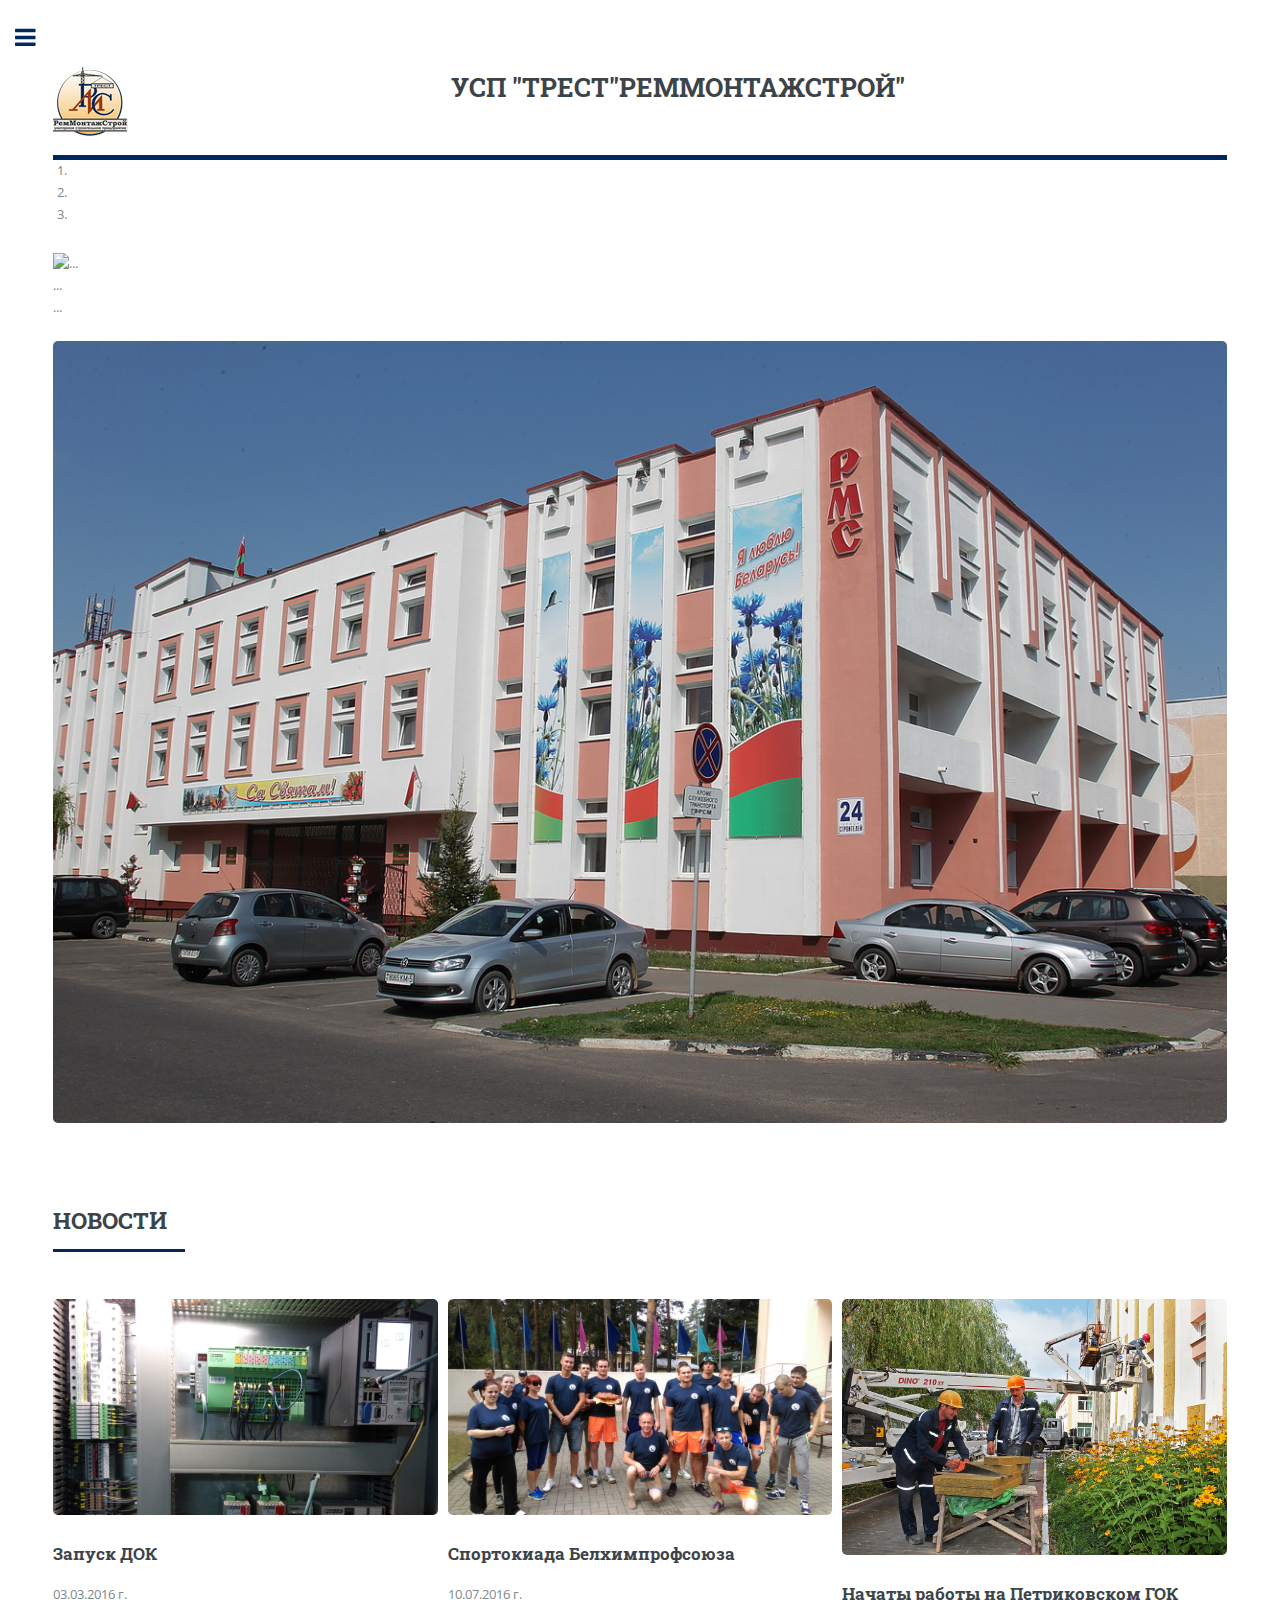
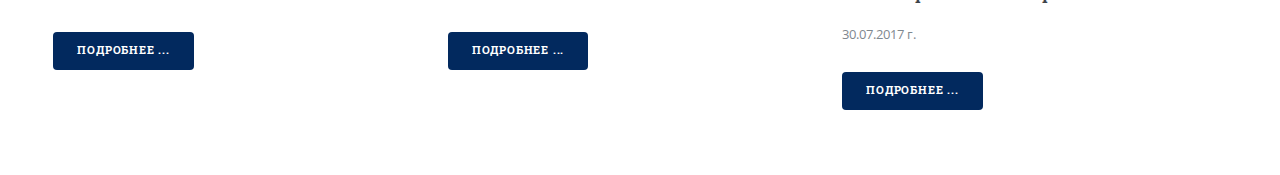
==== commit 331c2921: "добавили бутсрап" ====
--- a/index.html
+++ b/index.html
@@ -24,16 +24,43 @@
                 <!-- Header -->
                 <header id="header">
                     <a href="index.html" class="logo">
-                        <!-- <strong>УСП "Трест"Реммотажстрой"</strong> -->
                         <img src="images/logo.png" align="left" alt="">
                         <h2 align="center">УСП "ТРЕСТ"РЕММОНТАЖСТРОЙ"</h2>
                     </a>
                 </header>
 
                 <!-- Section -->
+                <div id="carousel-example-generic" class="carousel slide" data-ride="carousel">
+                    <!-- Указатели -->
+                    <ol class="carousel-indicators">
+                        <li data-target="#carousel-example-generic" data-slide-to="0" class="active"></li>
+                        <li data-target="#carousel-example-generic" data-slide-to="1"></li>
+                        <li data-target="#carousel-example-generic" data-slide-to="2"></li>
+                    </ol>
+                    <!-- Контент слайда (slider wrap)-->
+                    <div class="carousel-inner">
+                        <div class="item active">
+                            <img src="..." alt="...">
+                            <div class="carousel-caption">
+                                ...
+                            </div>
+                        </div>
+                        ...
+                    </div>
+                    <!-- Элементы управления -->
+                    <a class="left carousel-control" href="#carousel-example-generic" data-slide="prev">
+                        <span class="glyphicon glyphicon-chevron-left"></span>
+                    </a>
+                    <a class="right carousel-control" href="#carousel-example-generic" data-slide="next">
+                        <span class="glyphicon glyphicon-chevron-right"></span>
+                    </a>
+                </div>
+
                 <br><span class="image fit">
 						<img src="images/slideshow/slide_1.jpg" alt=""/>
-					</span>
+                    </span>
+
+
                 <section>
                     <header class="major">
                         <h2>НОВОСТИ</h2>
@@ -80,19 +107,11 @@
             <div class="inner">
 
                 <!-- Search -->
-<<<<<<< HEAD
-               <section id="search" class="alt">
-									<form method="post" action="#">
-										<input type="text" name="query" id="query" placeholder="Найти..." />
-									</form>
-				</section>
-=======
                 <section id="search" class="alt">
                     <form method="post" action="#">
-                        <input type="text" name="query" id="query" placeholder="Search" />
+                        <input type="text" name="query" id="query" placeholder="Найти..." />
                     </form>
                 </section>
->>>>>>> 5af8afeb634a2a65fe85625d6ecbdbc8ba292c59
 
                 <!-- Menu -->
                 <nav id="menu">
@@ -105,8 +124,8 @@
                             <span class="opener">Виды деятельности</span>
                             <ul>
                                 <li><a href="equipment.html">Выполняемые работы</a></li>
-                                <li><a href="equipment_1">Производство</a></li>
-                                <li><a href="equipment_2">Оказание услуг</a></li>
+                                <li><a href="#">Производство</a></li>
+                                <li><a href="#">Оказание услуг</a></li>
                             </ul>
                         </li>
                         <li><a href="license.html">Сертификаты и лицензии</a></li>
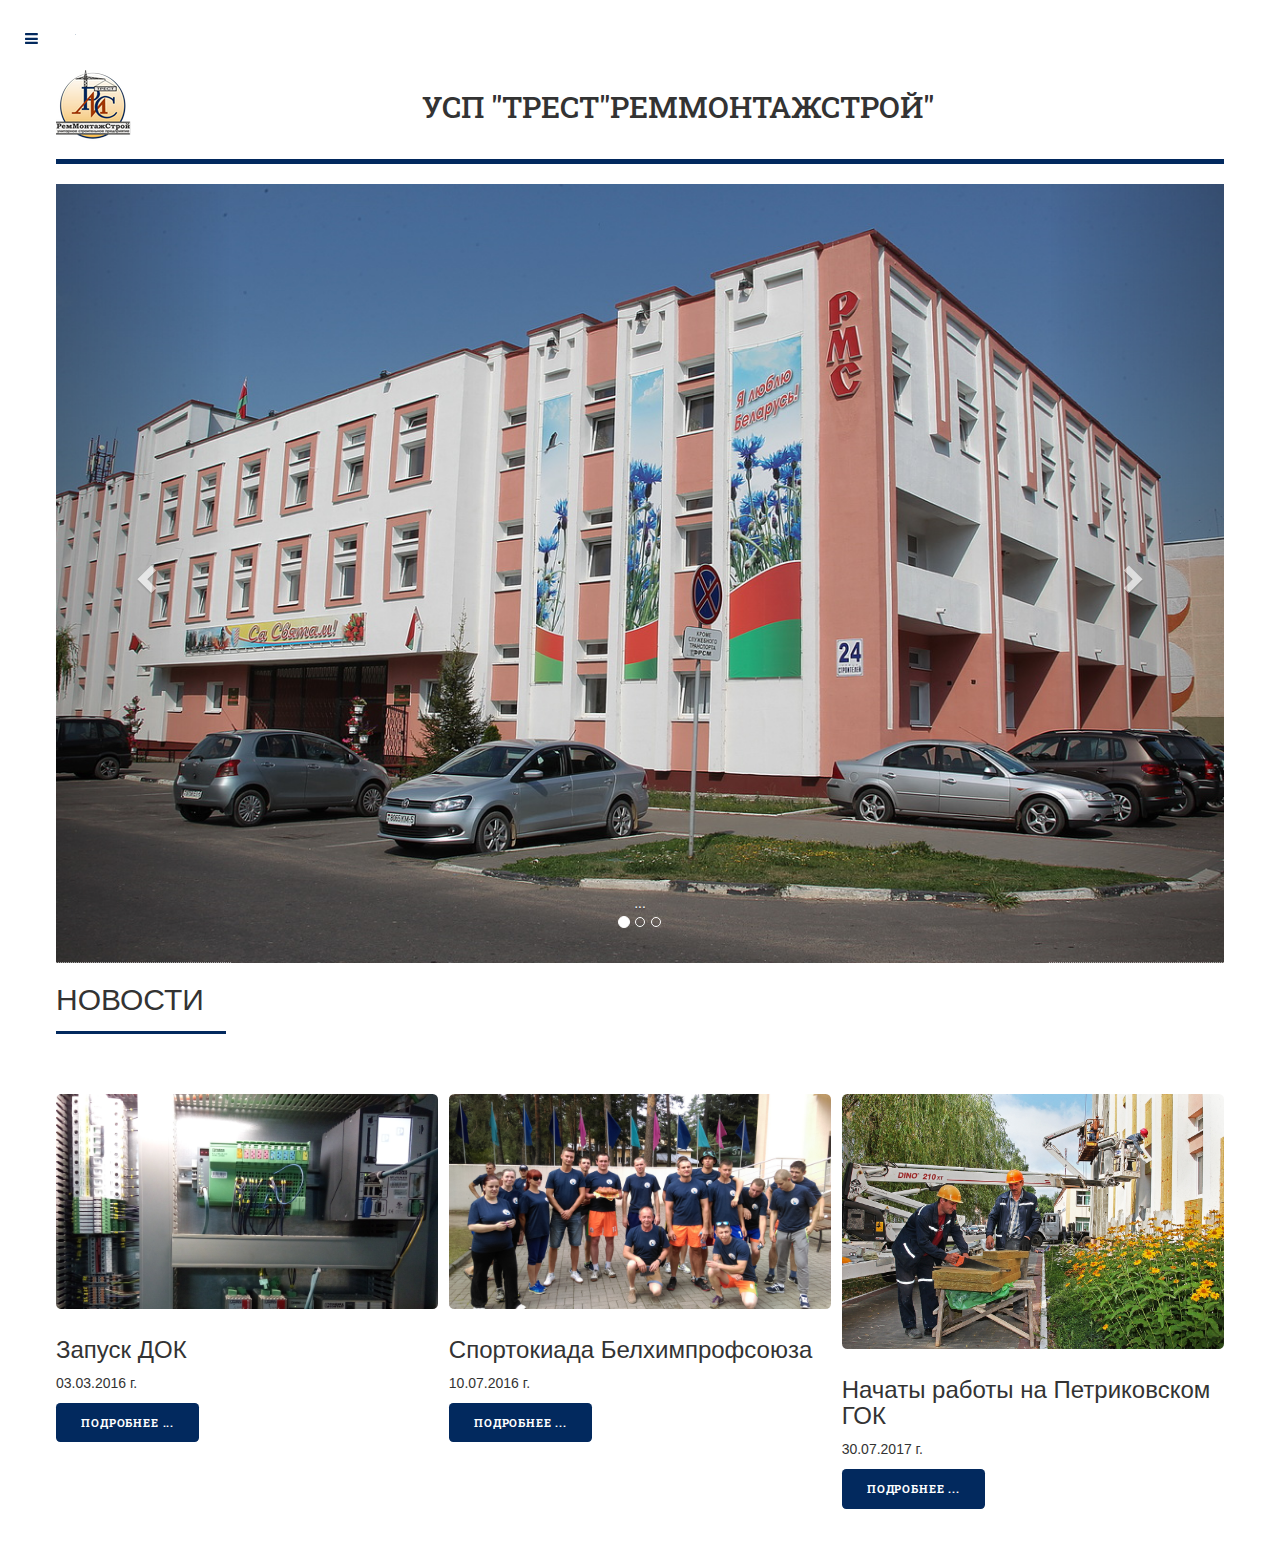
==== commit 6d4f8f21: "слайдшоу" ====
--- a/index.html
+++ b/index.html
@@ -8,6 +8,7 @@
     <meta name="viewport" content="width=device-width, initial-scale=1, user-scalable=no" />
     <!--[if lte IE 8]><script src="assets/js/ie/html5shiv.js"></script><![endif]-->
     <link rel="stylesheet" href="assets/css/main.css" />
+    <link rel="stylesheet" href="assets/bootstrap/css/bootstrap.css" />
     <!--[if lte IE 9]><link rel="stylesheet" href="assets/css/ie9.css" /><![endif]-->
     <!--[if lte IE 8]><link rel="stylesheet" href="assets/css/ie8.css" /><![endif]-->
 </head>
@@ -30,6 +31,7 @@
                 </header>
 
                 <!-- Section -->
+                <br>
                 <div id="carousel-example-generic" class="carousel slide" data-ride="carousel">
                     <!-- Указатели -->
                     <ol class="carousel-indicators">
@@ -40,13 +42,25 @@
                     <!-- Контент слайда (slider wrap)-->
                     <div class="carousel-inner">
                         <div class="item active">
-                            <img src="..." alt="...">
+                            <img src="images/history/slide_1.jpg" alt="...">
                             <div class="carousel-caption">
                                 ...
                             </div>
                         </div>
-                        ...
+                        <div class="item">
+                            <img src="images/history/slide_2.jpg" alt="...">
+                            <div class="carousel-caption">
+                                ...
+                            </div>
+                        </div>
+                        <div class="item">
+                            <img src="images/history/slide_3.jpg" alt="...">
+                            <div class="carousel-caption">
+                                ...
+                            </div>
+                        </div>
                     </div>
+
                     <!-- Элементы управления -->
                     <a class="left carousel-control" href="#carousel-example-generic" data-slide="prev">
                         <span class="glyphicon glyphicon-chevron-left"></span>
@@ -56,48 +70,44 @@
                     </a>
                 </div>
 
-                <br><span class="image fit">
-						<img src="images/slideshow/slide_1.jpg" alt=""/>
-                    </span>
 
-
-                <section>
-                    <header class="major">
-                        <h2>НОВОСТИ</h2>
-                    </header>
-                    <div class="box alt">
-                        <div class="row 50% uniform">
-                            <div class="4u">
-                                <span class="image fit"><img src="images/news/IMG_2016-05-11_094144.jpg" alt="" /></span>
-                                <h3>
-                                    Запуск ДОК
-                                </h3>
-                                <p>03.03.2016&nbspг.</p>
-                                <ul class="actions">
-                                    <li><a href="#" class="button special fit">Подробнее ...</a></li>
-                                </ul>
-                            </div>
-                            <div class="4u">
-                                <span class="image fit"><img src="images/news/IMAG3415.jpg" alt="" /></span>
-                                <h3>
-                                    Спортокиада Белхимпрофсоюза
-                                </h3>
-                                <p>10.07.2016&nbspг.</p>
-                                <ul class="actions">
-                                    <li><a href="#" class="button special fit">Подробнее ...</a></li>
-                                </ul>
-                            </div>
-                            <div class="4u">
-                                <span class="image fit"><img src="images/history/slide_3.jpg" alt="" /></span>
-                                <h3>Начаты работы на Петриковском ГОК</h3>
-                                <p>30.07.2017&nbspг.</p>
-                                <ul class="actions">
-                                    <li><a href="#" class="button special fit">Подробнее ...</a></li>
-                                </ul>
-                            </div>
+                <br>
+                <header class="major">
+                    <h2>НОВОСТИ</h2>
+                </header>
+                <div class="box alt">
+                    <div class="row 50% uniform">
+                        <div class="4u">
+                            <span class="image fit"><img src="images/news/IMG_2016-05-11_094144.jpg" alt="" /></span>
+                            <h3>
+                                Запуск ДОК
+                            </h3>
+                            <p>03.03.2016&nbspг.</p>
+                            <ul class="actions">
+                                <li><a href="#" class="button special fit">Подробнее ...</a></li>
+                            </ul>
+                        </div>
+                        <div class="4u">
+                            <span class="image fit"><img src="images/news/IMAG3415.jpg" alt="" /></span>
+                            <h3>
+                                Спортокиада Белхимпрофсоюза
+                            </h3>
+                            <p>10.07.2016&nbspг.</p>
+                            <ul class="actions">
+                                <li><a href="#" class="button special fit">Подробнее ...</a></li>
+                            </ul>
+                        </div>
+                        <div class="4u">
+                            <span class="image fit"><img src="images/history/slide_3.jpg" alt="" /></span>
+                            <h3>Начаты работы на Петриковском ГОК</h3>
+                            <p>30.07.2017&nbspг.</p>
+                            <ul class="actions">
+                                <li><a href="#" class="button special fit">Подробнее ...</a></li>
+                            </ul>
                         </div>
                     </div>
-                </section>
+                </div>
+
 
             </div>
         </div>
@@ -155,6 +165,9 @@
     <script src="assets/js/util.js"></script>
     <!--[if lte IE 8]><script src="assets/js/ie/respond.min.js"></script><![endif]-->
     <script src="assets/js/main.js"></script>
+    <script src="assets/bootstrap/js/bootstrap.js"></script>
+    <script src="assets/bootstrap/js/bootstrap.min.js"></script>
+    <script src="assets/bootstrap/js/npm.js"></script>
 
 </body>
 
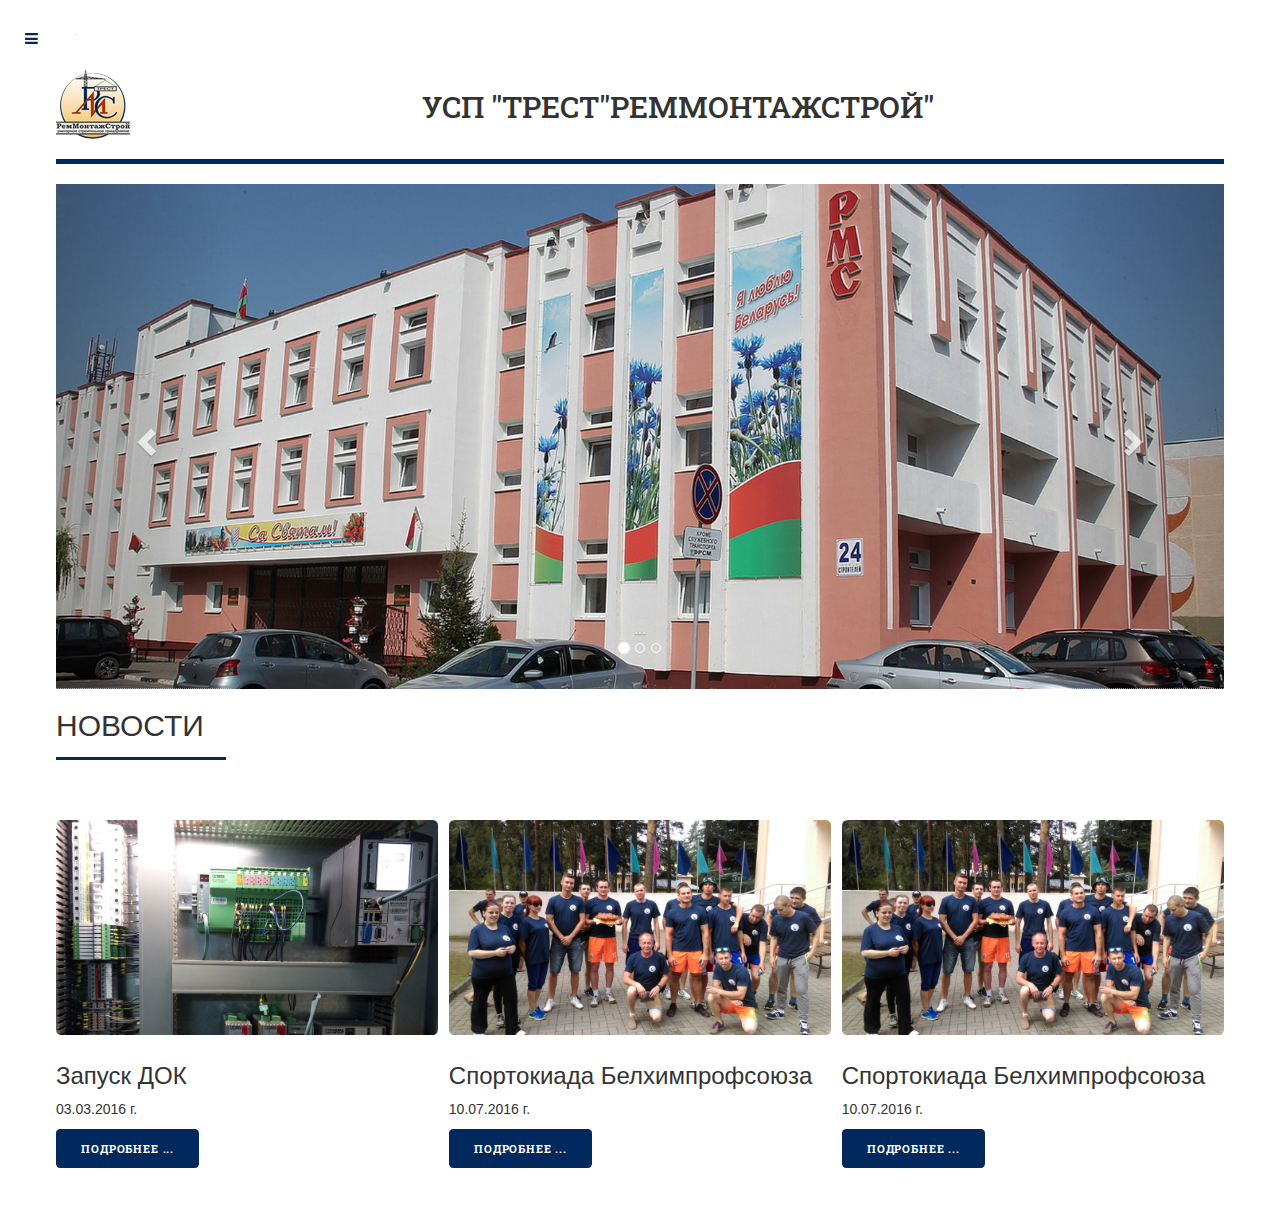
==== commit 4ebc76bd: "Проверка" ====
--- a/index.html
+++ b/index.html
@@ -42,19 +42,19 @@
                     <!-- Контент слайда (slider wrap)-->
                     <div class="carousel-inner">
                         <div class="item active">
-                            <img src="images/history/slide_1.jpg" alt="...">
+                            <img src="images/slideshow/slide_1.jpg" alt="...">
                             <div class="carousel-caption">
                                 ...
                             </div>
                         </div>
                         <div class="item">
-                            <img src="images/history/slide_2.jpg" alt="...">
+                            <img src="images/slideshow/slide_2.jpg" alt="...">
                             <div class="carousel-caption">
                                 ...
                             </div>
                         </div>
                         <div class="item">
-                            <img src="images/history/slide_3.jpg" alt="...">
+                            <img src="images/slideshow/slide_3.jpg" alt="...">
                             <div class="carousel-caption">
                                 ...
                             </div>
@@ -98,9 +98,11 @@
                             </ul>
                         </div>
                         <div class="4u">
-                            <span class="image fit"><img src="images/history/slide_3.jpg" alt="" /></span>
-                            <h3>Начаты работы на Петриковском ГОК</h3>
-                            <p>30.07.2017&nbspг.</p>
+                            <span class="image fit"><img src="images/news/IMAG3415.jpg" alt="" /></span>
+                            <h3>
+                                Спортокиада Белхимпрофсоюза
+                            </h3>
+                            <p>10.07.2016&nbspг.</p>
                             <ul class="actions">
                                 <li><a href="#" class="button special fit">Подробнее ...</a></li>
                             </ul>
